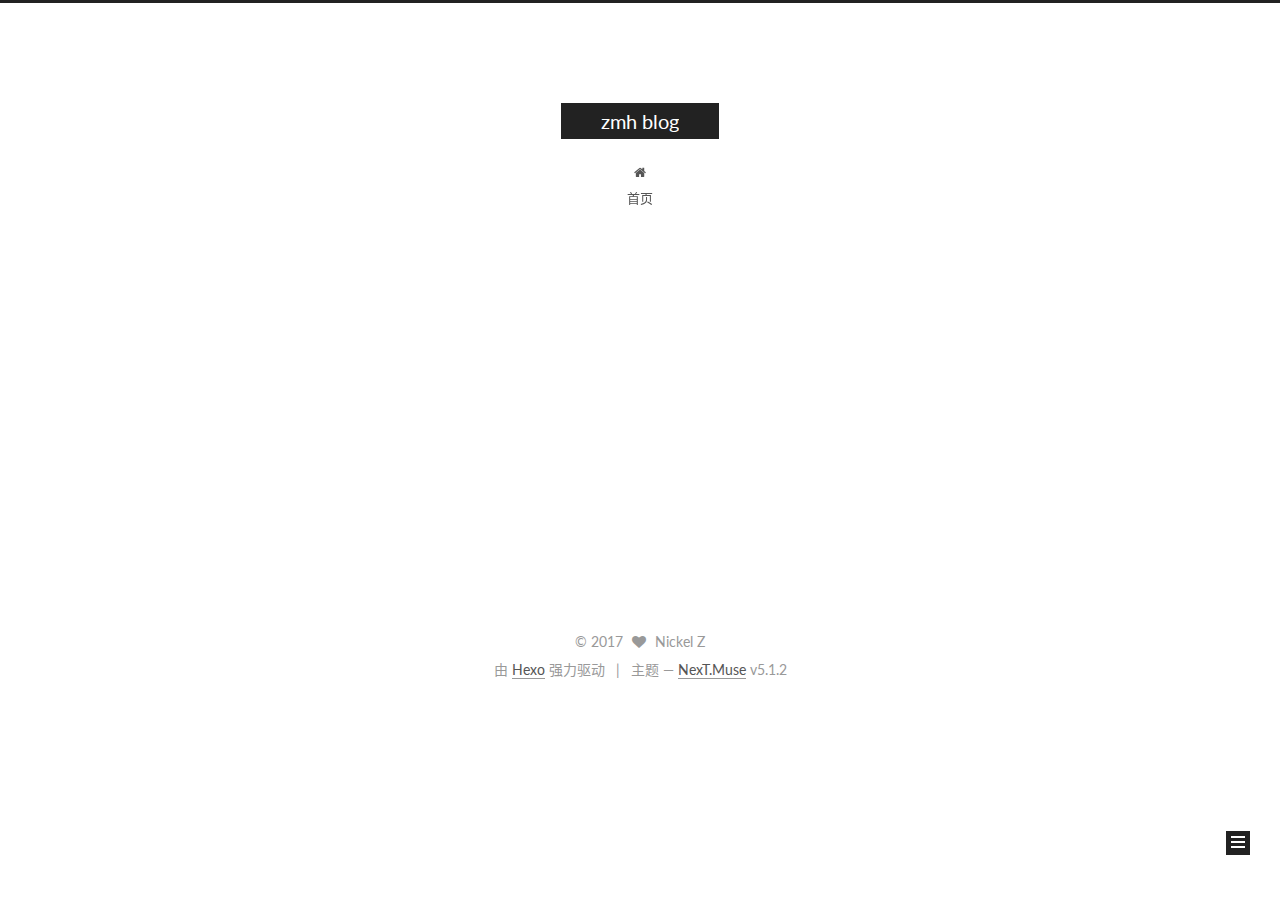
==== index.html @ 82a3fdd0 "Site updated: 2017-08-23 12:15:12" ====
<!DOCTYPE html>



  


<html class="theme-next muse use-motion" lang="zh-CN">
<head>
  <meta charset="UTF-8"/>
<meta http-equiv="X-UA-Compatible" content="IE=edge" />
<meta name="viewport" content="width=device-width, initial-scale=1, maximum-scale=1"/>
<meta name="theme-color" content="#222">









<meta http-equiv="Cache-Control" content="no-transform" />
<meta http-equiv="Cache-Control" content="no-siteapp" />















  
  
  <link href="/lib/fancybox/source/jquery.fancybox.css?v=2.1.5" rel="stylesheet" type="text/css" />




  
  
  
  

  
    
    
  

  

  

  

  

  
    
    
    <link href="//fonts.googleapis.com/css?family=Lato:300,300italic,400,400italic,700,700italic&subset=latin,latin-ext" rel="stylesheet" type="text/css">
  






<link href="/lib/font-awesome/css/font-awesome.min.css?v=4.6.2" rel="stylesheet" type="text/css" />

<link href="/css/main.css?v=5.1.2" rel="stylesheet" type="text/css" />


  <meta name="keywords" content="Hexo, NexT" />








  <link rel="shortcut icon" type="image/x-icon" href="/favicon.ico?v=5.1.2" />






<meta name="description" content="make the first step">
<meta property="og:type" content="website">
<meta property="og:title" content="zmh blog">
<meta property="og:url" content="http://yoursite.com/index.html">
<meta property="og:site_name" content="zmh blog">
<meta property="og:description" content="make the first step">
<meta property="og:locale" content="zh-CN">
<meta name="twitter:card" content="summary">
<meta name="twitter:title" content="zmh blog">
<meta name="twitter:description" content="make the first step">



<script type="text/javascript" id="hexo.configurations">
  var NexT = window.NexT || {};
  var CONFIG = {
    root: '/',
    scheme: 'Muse',
    version: '5.1.2',
    sidebar: {"position":"left","display":"post","offset":12,"offset_float":12,"b2t":false,"scrollpercent":false,"onmobile":false},
    fancybox: true,
    tabs: true,
    motion: true,
    duoshuo: {
      userId: '0',
      author: '博主'
    },
    algolia: {
      applicationID: '',
      apiKey: '',
      indexName: '',
      hits: {"per_page":10},
      labels: {"input_placeholder":"Search for Posts","hits_empty":"We didn't find any results for the search: ${query}","hits_stats":"${hits} results found in ${time} ms"}
    }
  };
</script>



  <link rel="canonical" href="http://yoursite.com/"/>





  <title>zmh blog</title>
  








</head>

<body itemscope itemtype="http://schema.org/WebPage" lang="zh-CN">

  
  
    
  

  <div class="container sidebar-position-left 
   page-home 
 ">
    <div class="headband"></div>

    <header id="header" class="header" itemscope itemtype="http://schema.org/WPHeader">
      <div class="header-inner"><div class="site-brand-wrapper">
  <div class="site-meta ">
    

    <div class="custom-logo-site-title">
      <a href="/"  class="brand" rel="start">
        <span class="logo-line-before"><i></i></span>
        <span class="site-title">zmh blog</span>
        <span class="logo-line-after"><i></i></span>
      </a>
    </div>
      
        <p class="site-subtitle"></p>
      
  </div>

  <div class="site-nav-toggle">
    <button>
      <span class="btn-bar"></span>
      <span class="btn-bar"></span>
      <span class="btn-bar"></span>
    </button>
  </div>
</div>

<nav class="site-nav">
  

  
    <ul id="menu" class="menu">
      
        
        <li class="menu-item menu-item-home">
          <a href="/" rel="section">
            
              <i class="menu-item-icon fa fa-fw fa-home"></i> <br />
            
            首页
          </a>
        </li>
      

      
    </ul>
  

  
</nav>



 </div>
    </header>

    <main id="main" class="main">
      <div class="main-inner">
        <div class="content-wrap">
          <div id="content" class="content">
            
  <section id="posts" class="posts-expand">
    
      

  

  
  
  

  <article class="post post-type-normal" itemscope itemtype="http://schema.org/Article">
  
  
  
  <div class="post-block">
    <link itemprop="mainEntityOfPage" href="http://yoursite.com/2017/08/23/hello-world/">

    <span hidden itemprop="author" itemscope itemtype="http://schema.org/Person">
      <meta itemprop="name" content="Nickel Z">
      <meta itemprop="description" content="">
      <meta itemprop="image" content="/images/avatar.gif">
    </span>

    <span hidden itemprop="publisher" itemscope itemtype="http://schema.org/Organization">
      <meta itemprop="name" content="zmh blog">
    </span>

    
      <header class="post-header">

        
        
          <h1 class="post-title" itemprop="name headline">
                
                <a class="post-title-link" href="/2017/08/23/hello-world/" itemprop="url">Hello World</a></h1>
        

        <div class="post-meta">
          <span class="post-time">
            
              <span class="post-meta-item-icon">
                <i class="fa fa-calendar-o"></i>
              </span>
              
                <span class="post-meta-item-text">发表于</span>
              
              <time title="创建于" itemprop="dateCreated datePublished" datetime="2017-08-23T09:33:06+08:00">
                2017-08-23
              </time>
            

            

            
          </span>

          

          
            
          

          
          

          

          

          

        </div>
      </header>
    

    
    
    
    <div class="post-body" itemprop="articleBody">

      
      

      
        
          
          Welcome to Hexo! This is your very first post. Check documentation for more info. If you get any problems when using Hexo, you can find the answer in 
          ...
          <!--noindex-->
          <div class="post-button text-center">
            <a class="btn" href="/2017/08/23/hello-world/#more" rel="contents">
              阅读全文 &raquo;
            </a>
          </div>
          <!--/noindex-->
        
      
    </div>
    
    
    

    

    

    

    <footer class="post-footer">
      

      

      

      
      
        <div class="post-eof"></div>
      
    </footer>
  </div>
  
  
  
  </article>


    
  </section>

  


          </div>
          


          

        </div>
        
          
  
  <div class="sidebar-toggle">
    <div class="sidebar-toggle-line-wrap">
      <span class="sidebar-toggle-line sidebar-toggle-line-first"></span>
      <span class="sidebar-toggle-line sidebar-toggle-line-middle"></span>
      <span class="sidebar-toggle-line sidebar-toggle-line-last"></span>
    </div>
  </div>

  <aside id="sidebar" class="sidebar">
    
    <div class="sidebar-inner">

      

      

      <section class="site-overview sidebar-panel sidebar-panel-active">
        <div class="site-author motion-element" itemprop="author" itemscope itemtype="http://schema.org/Person">
          <img class="site-author-image" itemprop="image"
               src="/images/avatar.gif"
               alt="Nickel Z" />
          <p class="site-author-name" itemprop="name">Nickel Z</p>
           
              <p class="site-description motion-element" itemprop="description">make the first step</p>
          
        </div>
        <nav class="site-state motion-element">

          
            <div class="site-state-item site-state-posts">
            
              <a href="/archives">
            
                <span class="site-state-item-count">1</span>
                <span class="site-state-item-name">日志</span>
              </a>
            </div>
          

          

          

        </nav>

        

        <div class="links-of-author motion-element">
          
        </div>

        
        

        
        

        


      </section>

      

      

    </div>
  </aside>


        
      </div>
    </main>

    <footer id="footer" class="footer">
      <div class="footer-inner">
        <div class="copyright" >
  
  &copy; 
  <span itemprop="copyrightYear">2017</span>
  <span class="with-love">
    <i class="fa fa-heart"></i>
  </span>
  <span class="author" itemprop="copyrightHolder">Nickel Z</span>

  
</div>


  <div class="powered-by">由 <a class="theme-link" href="https://hexo.io">Hexo</a> 强力驱动</div>

  <span class="post-meta-divider">|</span>

  <div class="theme-info">主题 &mdash; <a class="theme-link" href="https://github.com/iissnan/hexo-theme-next">NexT.Muse</a> v5.1.2</div>


        







        
      </div>
    </footer>

    
      <div class="back-to-top">
        <i class="fa fa-arrow-up"></i>
        
      </div>
    

  </div>

  

<script type="text/javascript">
  if (Object.prototype.toString.call(window.Promise) !== '[object Function]') {
    window.Promise = null;
  }
</script>









  












  
  <script type="text/javascript" src="/lib/jquery/index.js?v=2.1.3"></script>

  
  <script type="text/javascript" src="/lib/fastclick/lib/fastclick.min.js?v=1.0.6"></script>

  
  <script type="text/javascript" src="/lib/jquery_lazyload/jquery.lazyload.js?v=1.9.7"></script>

  
  <script type="text/javascript" src="/lib/velocity/velocity.min.js?v=1.2.1"></script>

  
  <script type="text/javascript" src="/lib/velocity/velocity.ui.min.js?v=1.2.1"></script>

  
  <script type="text/javascript" src="/lib/fancybox/source/jquery.fancybox.pack.js?v=2.1.5"></script>


  


  <script type="text/javascript" src="/js/src/utils.js?v=5.1.2"></script>

  <script type="text/javascript" src="/js/src/motion.js?v=5.1.2"></script>



  
  

  
    <script type="text/javascript" src="/js/src/scrollspy.js?v=5.1.2"></script>
<script type="text/javascript" src="/js/src/post-details.js?v=5.1.2"></script>

  

  


  <script type="text/javascript" src="/js/src/bootstrap.js?v=5.1.2"></script>



  


  




	





  





  








  





  

  

  

  

  

  

</body>
</html>
---- css/main.css ----
/* normalize.css v3.0.2 | MIT License | git.io/normalize */
html {
  font-family: sans-serif; /* 1 */
  -ms-text-size-adjust: 100%; /* 2 */
  -webkit-text-size-adjust: 100%; /* 2 */
}
body {
  margin: 0;
}
article,
aside,
details,
figcaption,
figure,
footer,
header,
hgroup,
main,
menu,
nav,
section,
summary {
  display: block;
}
audio,
canvas,
progress,
video {
  display: inline-block; /* 1 */
  vertical-align: baseline; /* 2 */
}
audio:not([controls]) {
  display: none;
  height: 0;
}
[hidden],
template {
  display: none;
}
a {
  background-color: transparent;
}
a:active,
a:hover {
  outline: 0;
}
abbr[title] {
  border-bottom: 1px dotted;
}
b,
strong {
  font-weight: bold;
}
dfn {
  font-style: italic;
}
h1 {
  font-size: 2em;
  margin: 0.67em 0;
}
mark {
  background: #ff0;
  color: #000;
}
small {
  font-size: 80%;
}
sub,
sup {
  font-size: 75%;
  line-height: 0;
  position: relative;
  vertical-align: baseline;
}
sup {
  top: -0.5em;
}
sub {
  bottom: -0.25em;
}
img {
  border: 0;
}
svg:not(:root) {
  overflow: hidden;
}
figure {
  margin: 1em 40px;
}
hr {
  -moz-box-sizing: content-box;
  box-sizing: content-box;
  height: 0;
}
pre {
  overflow: auto;
}
code,
kbd,
pre,
samp {
  font-family: monospace, monospace;
  font-size: 1em;
}
button,
input,
optgroup,
select,
textarea {
  color: inherit; /* 1 */
  font: inherit; /* 2 */
  margin: 0; /* 3 */
}
button {
  overflow: visible;
}
button,
select {
  text-transform: none;
}
button,
html input[type="button"],
input[type="reset"],
input[type="submit"] {
  -webkit-appearance: button; /* 2 */
  cursor: pointer; /* 3 */
}
button[disabled],
html input[disabled] {
  cursor: default;
}
button::-moz-focus-inner,
input::-moz-focus-inner {
  border: 0;
  padding: 0;
}
input {
  line-height: normal;
}
input[type="checkbox"],
input[type="radio"] {
  box-sizing: border-box; /* 1 */
  padding: 0; /* 2 */
}
input[type="number"]::-webkit-inner-spin-button,
input[type="number"]::-webkit-outer-spin-button {
  height: auto;
}
input[type="search"] {
  -webkit-appearance: textfield; /* 1 */
  -moz-box-sizing: content-box;
  -webkit-box-sizing: content-box; /* 2 */
  box-sizing: content-box;
}
input[type="search"]::-webkit-search-cancel-button,
input[type="search"]::-webkit-search-decoration {
  -webkit-appearance: none;
}
fieldset {
  border: 1px solid #c0c0c0;
  margin: 0 2px;
  padding: 0.35em 0.625em 0.75em;
}
legend {
  border: 0; /* 1 */
  padding: 0; /* 2 */
}
textarea {
  overflow: auto;
}
optgroup {
  font-weight: bold;
}
table {
  border-collapse: collapse;
  border-spacing: 0;
}
td,
th {
  padding: 0;
}
::selection {
  background: #262a30;
  color: #fff;
}
body {
  position: relative;
  font-family: 'Lato', "PingFang SC", "Microsoft YaHei", sans-serif;
  font-size: 14px;
  line-height: 2;
  color: #555;
  background: #fff;
}
@media (max-width: 767px) {
  body {
    padding-right: 0 !important;
  }
}
@media (min-width: 768px) and (max-width: 991px) {
  body {
    padding-right: 0 !important;
  }
}
@media (min-width: 1600px) {
  body {
    font-size: 16px;
  }
}
h1,
h2,
h3,
h4,
h5,
h6 {
  margin: 0;
  padding: 0;
  font-weight: bold;
  line-height: 1.5;
  font-family: 'Lato', "PingFang SC", "Microsoft YaHei", sans-serif;
}
h2,
h3,
h4,
h5,
h6 {
  margin: 20px 0 15px;
}
h1 {
  font-size: 22px;
}
@media (max-width: 767px) {
  h1 {
    font-size: 18px;
  }
}
h2 {
  font-size: 20px;
}
@media (max-width: 767px) {
  h2 {
    font-size: 16px;
  }
}
h3 {
  font-size: 18px;
}
@media (max-width: 767px) {
  h3 {
    font-size: 14px;
  }
}
h4 {
  font-size: 16px;
}
@media (max-width: 767px) {
  h4 {
    font-size: 12px;
  }
}
h5 {
  font-size: 14px;
}
@media (max-width: 767px) {
  h5 {
    font-size: 10px;
  }
}
h6 {
  font-size: 12px;
}
@media (max-width: 767px) {
  h6 {
    font-size: 8px;
  }
}
p {
  margin: 0 0 20px 0;
}
a {
  color: #555;
  text-decoration: none;
  border-bottom: 1px solid #999;
  word-wrap: break-word;
}
a:hover {
  color: #222;
  border-bottom-color: #222;
}
blockquote {
  margin: 0;
  padding: 0;
}
img {
  display: block;
  margin: auto;
  max-width: 100%;
  height: auto;
}
hr {
  margin: 40px 0;
  height: 3px;
  border: none;
  background-color: #ddd;
  background-image: repeating-linear-gradient(-45deg, #fff, #fff 4px, transparent 4px, transparent 8px);
}
blockquote {
  padding: 0 15px;
  color: #666;
  border-left: 4px solid #ddd;
}
blockquote cite::before {
  content: "-";
  padding: 0 5px;
}
dt {
  font-weight: 700;
}
dd {
  margin: 0;
  padding: 0;
}
kbd {
  border: 1px solid #ccc;
  border-radius: 0.2em;
  box-shadow: 0.1em 0.1em 0.2em rgba(0,0,0,0.1);
  background-color: #f9f9f9;
  font-family: inherit;
  background-image: -webkit-linear-gradient(top, #eee, #fff, #eee);
  padding: 0.1em 0.3em;
  white-space: nowrap;
}
.text-left {
  text-align: left;
}
.text-center {
  text-align: center;
}
.text-right {
  text-align: right;
}
.text-justify {
  text-align: justify;
}
.text-nowrap {
  white-space: nowrap;
}
.text-lowercase {
  text-transform: lowercase;
}
.text-uppercase {
  text-transform: uppercase;
}
.text-capitalize {
  text-transform: capitalize;
}
.center-block {
  display: block;
  margin-left: auto;
  margin-right: auto;
}
.clearfix:before,
.clearfix:after {
  content: " ";
  display: table;
}
.clearfix:after {
  clear: both;
}
.pullquote {
  width: 45%;
}
.pullquote.left {
  float: left;
  margin-left: 5px;
  margin-right: 10px;
}
.pullquote.right {
  float: right;
  margin-left: 10px;
  margin-right: 5px;
}
.affix.affix.affix {
  position: fixed;
}
.translation {
  margin-top: -20px;
  font-size: 14px;
  color: #999;
}
.scrollbar-measure {
  width: 100px;
  height: 100px;
  overflow: scroll;
  position: absolute;
  top: -9999px;
}
.use-motion .motion-element {
  opacity: 0;
}
table {
  margin: 20px 0;
  width: 100%;
  border-collapse: collapse;
  border-spacing: 0;
  border: 1px solid #ddd;
  font-size: 14px;
  table-layout: fixed;
  word-wrap: break-all;
}
table>tbody>tr:nth-of-type(odd) {
  background-color: #f9f9f9;
}
table>tbody>tr:hover {
  background-color: #f5f5f5;
}
caption,
th,
td {
  padding: 8px;
  text-align: left;
  vertical-align: middle;
  font-weight: normal;
}
th,
td {
  border-bottom: 3px solid #ddd;
  border-right: 1px solid #eee;
}
th {
  padding-bottom: 10px;
  font-weight: 700;
}
td {
  border-bottom-width: 1px;
}
html,
body {
  height: 100%;
}
.container {
  position: relative;
  min-height: 100%;
}
.header-inner {
  margin: 0 auto;
  padding: 100px 0 70px;
  width: 700px;
}
@media (min-width: 1600px) {
  .container .header-inner {
    width: 900px;
  }
}
.main-inner {
  margin: 0 auto;
  width: 700px;
}
@media (min-width: 1600px) {
  .container .main-inner {
    width: 900px;
  }
}
.footer {
  width: 100%;
  min-height: 50px;
}
.footer-inner {
  box-sizing: border-box;
  margin: 20px auto;
  width: 700px;
}
@media (min-width: 1600px) {
  .container .footer-inner {
    width: 900px;
  }
}
pre,
.highlight {
  overflow: auto;
  margin: 20px 0;
  padding: 0;
  font-size: 13px;
  color: #4d4d4c;
  background: #f7f7f7;
  line-height: 1.6;
}
pre,
code {
  font-family: consolas, Menlo, "PingFang SC", "Microsoft YaHei", monospace;
}
code {
  padding: 2px 4px;
  word-wrap: break-word;
  color: #555;
  background: #eee;
  border-radius: 3px;
  font-size: 13px;
}
pre code {
  padding: 0;
  color: #4d4d4c;
  background: none;
  text-shadow: none;
}
.highlight {
  border-radius: 1px;
}
.highlight pre {
  border: none;
  margin: 0;
  padding: 10px 0;
}
.highlight table {
  margin: 0;
  width: auto;
  border: none;
}
.highlight td {
  border: none;
  padding: 0;
}
.highlight figcaption {
  font-size: 1em;
  color: #4d4d4c;
  line-height: 1em;
  margin-bottom: 1em;
}
.highlight figcaption:before,
.highlight figcaption:after {
  content: " ";
  display: table;
}
.highlight figcaption:after {
  clear: both;
}
.highlight figcaption a {
  float: right;
  color: #4d4d4c;
}
.highlight figcaption a:hover {
  border-bottom-color: #4d4d4c;
}
.highlight .gutter pre {
  padding-left: 10px;
  padding-right: 10px;
  color: #869194;
  text-align: right;
  background-color: #eff2f3;
}
.highlight .code pre {
  width: 100%;
  padding-left: 10px;
  padding-right: 10px;
  background-color: #f7f7f7;
}
.highlight .line {
  height: 20px;
}
.gutter {
  -webkit-user-select: none;
  -moz-user-select: none;
  -ms-user-select: none;
  user-select: none;
}
.gist table {
  width: auto;
}
.gist table td {
  border: none;
}
pre .deletion {
  background: #fdd;
}
pre .addition {
  background: #dfd;
}
pre .meta {
  color: #8959a8;
}
pre .comment {
  color: #8e908c;
}
pre .variable,
pre .attribute,
pre .tag,
pre .regexp,
pre .ruby .constant,
pre .xml .tag .title,
pre .xml .pi,
pre .xml .doctype,
pre .html .doctype,
pre .css .id,
pre .css .class,
pre .css .pseudo {
  color: #c82829;
}
pre .number,
pre .preprocessor,
pre .built_in,
pre .literal,
pre .params,
pre .constant,
pre .command {
  color: #f5871f;
}
pre .ruby .class .title,
pre .css .rules .attribute,
pre .string,
pre .value,
pre .inheritance,
pre .header,
pre .ruby .symbol,
pre .xml .cdata,
pre .special,
pre .number,
pre .formula {
  color: #718c00;
}
pre .title,
pre .css .hexcolor {
  color: #3e999f;
}
pre .function,
pre .python .decorator,
pre .python .title,
pre .ruby .function .title,
pre .ruby .title .keyword,
pre .perl .sub,
pre .javascript .title,
pre .coffeescript .title {
  color: #4271ae;
}
pre .keyword,
pre .javascript .function {
  color: #8959a8;
}
.full-image.full-image.full-image {
  border: none;
  max-width: 100%;
  width: auto;
  margin: 20px auto;
}
@media (min-width: 992px) {
  .full-image.full-image.full-image {
    max-width: none;
    width: 110%;
    margin: 25px -5%;
  }
}
.blockquote-center,
.page-home .post-type-quote blockquote,
.page-post-detail .post-type-quote blockquote {
  position: relative;
  margin: 40px 0;
  padding: 0;
  border-left: none;
  text-align: center;
}
.blockquote-center::before,
.page-home .post-type-quote blockquote::before,
.page-post-detail .post-type-quote blockquote::before,
.blockquote-center::after,
.page-home .post-type-quote blockquote::after,
.page-post-detail .post-type-quote blockquote::after {
  position: absolute;
  content: ' ';
  display: block;
  width: 100%;
  height: 24px;
  opacity: 0.2;
  background-repeat: no-repeat;
  background-position: 0 -6px;
  background-size: 22px 22px;
}
.blockquote-center::before,
.page-home .post-type-quote blockquote::before,
.page-post-detail .post-type-quote blockquote::before {
  top: -20px;
  background-image: url("../images/quote-l.svg");
  border-top: 1px solid #ccc;
}
.blockquote-center::after,
.page-home .post-type-quote blockquote::after,
.page-post-detail .post-type-quote blockquote::after {
  bottom: -20px;
  background-image: url("../images/quote-r.svg");
  border-bottom: 1px solid #ccc;
  background-position: 100% 8px;
}
.blockquote-center p,
.page-home .post-type-quote blockquote p,
.page-post-detail .post-type-quote blockquote p,
.blockquote-center div,
.page-home .post-type-quote blockquote div,
.page-post-detail .post-type-quote blockquote div {
  text-align: center;
}
.post .post-body .group-picture img {
  box-sizing: border-box;
  padding: 0 3px;
  border: none;
}
.post .group-picture-row {
  overflow: hidden;
  margin-top: 6px;
}
.post .group-picture-row:first-child {
  margin-top: 0;
}
.post .group-picture-column {
  float: left;
}
.page-post-detail .post-body .group-picture-column {
  float: none;
  margin-top: 10px;
  width: auto !important;
}
.page-post-detail .post-body .group-picture-column img {
  margin: 0 auto;
}
.page-archive .group-picture-container {
  overflow: hidden;
}
.page-archive .group-picture-row {
  float: left;
}
.page-archive .group-picture-row:first-child {
  margin-top: 6px;
}
.page-archive .group-picture-column {
  max-width: 150px;
  max-height: 150px;
}
.post-body .note {
  position: relative;
  padding: 15px;
  margin-bottom: 20px;
  border: 1px solid #eee;
  border-left-width: 5px;
  border-radius: 3px;
}
.post-body .note h2,
.post-body .note h3,
.post-body .note h4,
.post-body .note h5,
.post-body .note h6 {
  margin-top: 0;
  margin-bottom: 0;
  border-bottom: initial;
  padding-top: 0 !important;
}
.post-body .note p:first-child,
.post-body .note ul:first-child,
.post-body .note ol:first-child,
.post-body .note table:first-child,
.post-body .note pre:first-child,
.post-body .note blockquote:first-child {
  margin-top: 0;
}
.post-body .note p:last-child,
.post-body .note ul:last-child,
.post-body .note ol:last-child,
.post-body .note table:last-child,
.post-body .note pre:last-child,
.post-body .note blockquote:last-child {
  margin-bottom: 0;
}
.post-body .note.default {
  border-left-color: #777;
}
.post-body .note.default h2,
.post-body .note.default h3,
.post-body .note.default h4,
.post-body .note.default h5,
.post-body .note.default h6 {
  color: #777;
}
.post-body .note.primary {
  border-left-color: #6f42c1;
}
.post-body .note.primary h2,
.post-body .note.primary h3,
.post-body .note.primary h4,
.post-body .note.primary h5,
.post-body .note.primary h6 {
  color: #6f42c1;
}
.post-body .note.info {
  border-left-color: #428bca;
}
.post-body .note.info h2,
.post-body .note.info h3,
.post-body .note.info h4,
.post-body .note.info h5,
.post-body .note.info h6 {
  color: #428bca;
}
.post-body .note.success {
  border-left-color: #5cb85c;
}
.post-body .note.success h2,
.post-body .note.success h3,
.post-body .note.success h4,
.post-body .note.success h5,
.post-body .note.success h6 {
  color: #5cb85c;
}
.post-body .note.warning {
  border-left-color: #f0ad4e;
}
.post-body .note.warning h2,
.post-body .note.warning h3,
.post-body .note.warning h4,
.post-body .note.warning h5,
.post-body .note.warning h6 {
  color: #f0ad4e;
}
.post-body .note.danger {
  border-left-color: #d9534f;
}
.post-body .note.danger h2,
.post-body .note.danger h3,
.post-body .note.danger h4,
.post-body .note.danger h5,
.post-body .note.danger h6 {
  color: #d9534f;
}
.post-body .label {
  display: inline;
  padding: 0 2px;
  white-space: nowrap;
}
.post-body .label.default {
  background-color: #f0f0f0;
}
.post-body .label.primary {
  background-color: #efe6f7;
}
.post-body .label.info {
  background-color: #e5f2f8;
}
.post-body .label.success {
  background-color: #e7f4e9;
}
.post-body .label.warning {
  background-color: #fcf6e1;
}
.post-body .label.danger {
  background-color: #fae8eb;
}
.post-body .tabs {
  position: relative;
  display: block;
  margin-bottom: 20px;
  padding-top: 10px;
}
.post-body .tabs ul.nav-tabs {
  margin: 0;
  padding: 0;
  display: flex;
  margin-bottom: -1px;
}
@media (max-width: 413px) {
  .post-body .tabs ul.nav-tabs {
    display: block;
    margin-bottom: 5px;
  }
}
.post-body .tabs ul.nav-tabs li.tab {
  list-style-type: none !important;
  margin: 0 0.25em 0 0;
  border-top: 3px solid transparent;
  border-left: 1px solid transparent;
  border-right: 1px solid transparent;
}
@media (max-width: 413px) {
  .post-body .tabs ul.nav-tabs li.tab {
    margin: initial;
    border-top: 1px solid transparent;
    border-left: 3px solid transparent;
    border-right: 1px solid transparent;
    border-bottom: 1px solid transparent;
  }
}
.post-body .tabs ul.nav-tabs li.tab a {
  outline: 0;
  border-bottom: initial;
  display: block;
  line-height: 1.8em;
  padding: 0.25em 0.75em;
  transition-duration: 0.2s;
  transition-timing-function: ease-out;
  transition-delay: 0s;
}
.post-body .tabs ul.nav-tabs li.tab a i {
  width: 1.285714285714286em;
}
.post-body .tabs ul.nav-tabs li.tab.active {
  border-top: 3px solid #fc6423;
  border-left: 1px solid #ddd;
  border-right: 1px solid #ddd;
  background-color: #fff;
}
@media (max-width: 413px) {
  .post-body .tabs ul.nav-tabs li.tab.active {
    border-top: 1px solid #ddd;
    border-left: 3px solid #fc6423;
    border-right: 1px solid #ddd;
    border-bottom: 1px solid #ddd;
  }
}
.post-body .tabs ul.nav-tabs li.tab.active a {
  cursor: default;
  color: #555;
}
.post-body .tabs .tab-content {
  background-color: #fff;
}
.post-body .tabs .tab-content .tab-pane {
  border: 1px solid #ddd;
  padding: 20px 20px 0 20px;
}
.post-body .tabs .tab-content .tab-pane:not(.active) {
  display: none !important;
}
.post-body .tabs .tab-content .tab-pane.active {
  display: block !important;
}
.btn {
  display: inline-block;
  padding: 0 20px;
  font-size: 14px;
  color: #fff;
  background: #222;
  border: 2px solid #222;
  text-decoration: none;
  border-radius: 0;
  transition-property: background-color;
  transition-duration: 0.2s;
  transition-timing-function: ease-in-out;
  transition-delay: 0s;
}
.btn:hover,
.post-button .btn:hover {
  border-color: #222;
  color: #222;
  background: #fff;
}
.btn-bar {
  display: block;
  width: 22px;
  height: 2px;
  background: #555;
  border-radius: 1px;
}
.btn-bar+.btn-bar {
  margin-top: 4px;
}
.pagination {
  margin: 120px 0 40px;
  text-align: center;
  border-top: 1px solid #eee;
}
.page-number-basic,
.pagination .prev,
.pagination .next,
.pagination .page-number,
.pagination .space {
  display: inline-block;
  position: relative;
  top: -1px;
  margin: 0 10px;
  padding: 0 10px;
  line-height: 30px;
}
@media (max-width: 767px) {
  .page-number-basic,
  .pagination .prev,
  .pagination .next,
  .pagination .page-number,
  .pagination .space {
    margin: 0 5px;
  }
}
.pagination .prev,
.pagination .next,
.pagination .page-number {
  border-bottom: 0;
  border-top: 1px solid #eee;
  transition-property: border-color;
  transition-duration: 0.2s;
  transition-timing-function: ease-in-out;
  transition-delay: 0s;
}
.pagination .prev:hover,
.pagination .next:hover,
.pagination .page-number:hover {
  border-top-color: #222;
}
.pagination .space {
  padding: 0;
  margin: 0;
}
.pagination .prev {
  margin-left: 0;
}
.pagination .next {
  margin-right: 0;
}
.pagination .page-number.current {
  color: #fff;
  background: #ccc;
  border-top-color: #ccc;
}
@media (max-width: 767px) {
  .pagination {
    border-top: none;
  }
  .pagination .prev,
  .pagination .next,
  .pagination .page-number {
    margin-bottom: 10px;
    border-top: 0;
    border-bottom: 1px solid #eee;
  }
  .pagination .prev:hover,
  .pagination .next:hover,
  .pagination .page-number:hover {
    border-bottom-color: #222;
  }
}
.comments {
  margin: 60px 20px 0;
}
.tag-cloud {
  text-align: center;
}
.tag-cloud a {
  display: inline-block;
  margin: 10px;
}
.back-to-top {
  box-sizing: border-box;
  position: fixed;
  bottom: -100px;
  right: 30px;
  z-index: 1050;
  padding: 0 6px;
  width: 24px;
  background: #222;
  font-size: 12px;
  opacity: 1;
  color: #fff;
  cursor: pointer;
  text-align: center;
  -webkit-transform: translateZ(0);
  transition-property: bottom;
  transition-duration: 0.2s;
  transition-timing-function: ease-in-out;
  transition-delay: 0s;
}
@media (min-width: 768px) and (max-width: 991px) {
  .back-to-top {
    display: none !important;
  }
}
@media (max-width: 767px) {
  .back-to-top {
    display: none !important;
  }
}
.back-to-top.back-to-top-on {
  bottom: 19px;
}
.header {
  background: transparent;
}
.header-inner {
  position: relative;
}
.headband {
  height: 3px;
  background: #222;
}
.site-meta {
  margin: 0;
  text-align: center;
}
@media (max-width: 767px) {
  .site-meta {
    text-align: center;
  }
}
.brand {
  position: relative;
  display: inline-block;
  padding: 0 40px;
  color: #fff;
  background: #222;
  border-bottom: none;
}
.brand:hover {
  color: #fff;
}
.logo {
  display: inline-block;
  margin-right: 5px;
  line-height: 36px;
  vertical-align: top;
}
.site-title {
  display: inline-block;
  vertical-align: top;
  line-height: 36px;
  font-size: 20px;
  font-weight: normal;
  font-family: 'Lato', "PingFang SC", "Microsoft YaHei", sans-serif;
}
.site-subtitle {
  margin-top: 10px;
  font-size: 13px;
  color: #999;
}
.use-motion .brand {
  opacity: 0;
}
.use-motion .logo,
.use-motion .site-title,
.use-motion .site-subtitle {
  opacity: 0;
  position: relative;
  top: -10px;
}
.site-nav-toggle {
  display: none;
  position: absolute;
  top: 10px;
  left: 10px;
}
@media (max-width: 767px) {
  .site-nav-toggle {
    display: block;
  }
}
.site-nav-toggle button {
  margin-top: 2px;
  padding: 9px 10px;
  background: transparent;
  border: none;
}
@media (max-width: 767px) {
  .site-nav {
    display: none;
    margin: 0 -10px;
    padding: 0 10px;
    clear: both;
    border-top: 1px solid #ddd;
  }
}
@media (min-width: 768px) and (max-width: 991px) {
  .site-nav {
    display: block !important;
  }
}
@media (min-width: 992px) {
  .site-nav {
    display: block !important;
  }
}
.menu {
  margin-top: 20px;
  padding-left: 0;
  text-align: center;
}
.menu .menu-item {
  display: inline-block;
  margin: 0 10px;
  list-style: none;
}
@media screen and (max-width: 767px) {
  .menu .menu-item {
    margin-top: 10px;
  }
}
.menu .menu-item a {
  display: block;
  font-size: 13px;
  line-height: inherit;
  border-bottom: 1px solid transparent;
  transition-property: border-color;
  transition-duration: 0.2s;
  transition-timing-function: ease-in-out;
  transition-delay: 0s;
}
.menu .menu-item a:hover {
  border-bottom-color: #222;
}
.menu .menu-item .fa {
  margin-right: 5px;
}
.use-motion .menu-item {
  opacity: 0;
}
.post-body {
  font-family: 'Lato', "PingFang SC", "Microsoft YaHei", sans-serif;
}
@media (max-width: 767px) {
  .post-body {
    word-break: break-word;
  }
}
.post-body .fancybox img {
  display: block !important;
  margin: 0 auto;
  cursor: pointer;
  cursor: zoom-in;
  cursor: -webkit-zoom-in;
}
.post-body .image-caption,
.post-body .figure .caption {
  margin: 10px auto 15px;
  text-align: center;
  font-size: 14px;
  color: #999;
  font-weight: bold;
  line-height: 1;
}
.post-sticky-flag {
  display: inline-block;
  font-size: 16px;
  -ms-transform: rotate(30deg);
  -webkit-transform: rotate(30deg);
  -moz-transform: rotate(30deg);
  -ms-transform: rotate(30deg);
  -o-transform: rotate(30deg);
  transform: rotate(30deg);
}
.posts-expand {
  padding-top: 40px;
}
@media (max-width: 767px) {
  .posts-expand {
    margin: 0 20px;
  }
  .post-body pre {
    padding: 10px;
  }
  .post-body pre .gutter pre {
    padding-right: 10px;
  }
  .post-body .highlight {
    margin-left: 0px;
    margin-right: 0px;
    padding: 0;
  }
  .post-body .highlight .gutter pre {
    padding-right: 10px;
  }
}
@media (min-width: 992px) {
  .posts-expand .post-body {
    text-align: justify;
  }
}
.posts-expand .post-body h2,
.posts-expand .post-body h3,
.posts-expand .post-body h4,
.posts-expand .post-body h5,
.posts-expand .post-body h6 {
  padding-top: 10px;
}
.posts-expand .post-body h2 .header-anchor,
.posts-expand .post-body h3 .header-anchor,
.posts-expand .post-body h4 .header-anchor,
.posts-expand .post-body h5 .header-anchor,
.posts-expand .post-body h6 .header-anchor {
  float: right;
  margin-left: 10px;
  color: #ccc;
  border-bottom-style: none;
  visibility: hidden;
}
.posts-expand .post-body h2 .header-anchor:hover,
.posts-expand .post-body h3 .header-anchor:hover,
.posts-expand .post-body h4 .header-anchor:hover,
.posts-expand .post-body h5 .header-anchor:hover,
.posts-expand .post-body h6 .header-anchor:hover {
  color: inherit;
}
.posts-expand .post-body h2:hover .header-anchor,
.posts-expand .post-body h3:hover .header-anchor,
.posts-expand .post-body h4:hover .header-anchor,
.posts-expand .post-body h5:hover .header-anchor,
.posts-expand .post-body h6:hover .header-anchor {
  visibility: visible;
}
.posts-expand .post-body ul li {
  list-style: circle;
}
.posts-expand .post-body img {
  box-sizing: border-box;
  margin: auto;
  padding: 3px;
  border: 1px solid #ddd;
}
.posts-expand .fancybox img {
  margin: 0 auto;
}
@media (max-width: 767px) {
  .posts-collapse {
    margin: 0 20px;
  }
  .posts-collapse .post-title,
  .posts-collapse .post-meta {
    display: block;
    width: auto;
    text-align: left;
  }
}
.posts-collapse {
  position: relative;
  z-index: 1010;
  margin-left: 55px;
}
.posts-collapse::after {
  content: " ";
  position: absolute;
  top: 20px;
  left: 0;
  margin-left: -2px;
  width: 4px;
  height: 100%;
  background: #f5f5f5;
  z-index: -1;
}
@media (max-width: 767px) {
  .posts-collapse {
    margin: 0 20px;
  }
}
.posts-collapse .collection-title {
  position: relative;
  margin: 60px 0;
}
.posts-collapse .collection-title h1,
.posts-collapse .collection-title h2 {
  margin-left: 20px;
}
.posts-collapse .collection-title small {
  color: #bbb;
  margin-left: 5px;
}
.posts-collapse .collection-title::before {
  content: " ";
  position: absolute;
  left: 0;
  top: 50%;
  margin-left: -4px;
  margin-top: -4px;
  width: 8px;
  height: 8px;
  background: #bbb;
  border-radius: 50%;
}
.posts-collapse .post {
  margin: 30px 0;
}
.posts-collapse .post-header {
  position: relative;
  transition-duration: 0.2s;
  transition-timing-function: ease-in-out;
  transition-delay: 0s;
  transition-property: border;
  border-bottom: 1px dashed #ccc;
}
.posts-collapse .post-header::before {
  content: " ";
  position: absolute;
  left: 0;
  top: 12px;
  width: 6px;
  height: 6px;
  margin-left: -4px;
  background: #bbb;
  border-radius: 50%;
  border: 1px solid #fff;
  transition-duration: 0.2s;
  transition-timing-function: ease-in-out;
  transition-delay: 0s;
  transition-property: background;
}
.posts-collapse .post-header:hover {
  border-bottom-color: #666;
}
.posts-collapse .post-header:hover::before {
  background: #222;
}
.posts-collapse .post-meta {
  position: absolute;
  font-size: 12px;
  left: 20px;
  top: 5px;
}
.posts-collapse .post-comments-count {
  display: none;
}
.posts-collapse .post-title {
  margin-left: 60px;
  font-size: 16px;
  font-weight: normal;
  line-height: inherit;
}
.posts-collapse .post-title::after {
  margin-left: 3px;
  opacity: 0.6;
}
.posts-collapse .post-title a {
  color: #666;
  border-bottom: none;
}
.page-home .post-type-quote .post-header,
.page-post-detail .post-type-quote .post-header,
.page-home .post-type-quote .post-tags,
.page-post-detail .post-type-quote .post-tags {
  display: none;
}
.posts-expand .post-title {
  font-size: 26px;
  text-align: center;
  word-break: break-word;
  font-weight: 400;
}
@media (max-width: 767px) {
  .posts-expand .post-title {
    font-size: 22px;
  }
}
.posts-expand .post-title-link {
  display: inline-block;
  position: relative;
  color: #555;
  border-bottom: none;
  line-height: 1.2;
  vertical-align: top;
}
.posts-expand .post-title-link::before {
  content: "";
  position: absolute;
  width: 100%;
  height: 2px;
  bottom: 0;
  left: 0;
  background-color: #000;
  visibility: hidden;
  -webkit-transform: scaleX(0);
  -moz-transform: scaleX(0);
  -ms-transform: scaleX(0);
  -o-transform: scaleX(0);
  transform: scaleX(0);
  transition-duration: 0.2s;
  transition-timing-function: ease-in-out;
  transition-delay: 0s;
}
.posts-expand .post-title-link:hover::before {
  visibility: visible;
  -webkit-transform: scaleX(1);
  -moz-transform: scaleX(1);
  -ms-transform: scaleX(1);
  -o-transform: scaleX(1);
  transform: scaleX(1);
}
.posts-expand .post-title-link .fa {
  font-size: 16px;
}
.posts-expand .post-meta {
  margin: 3px 0 60px 0;
  color: #999;
  font-family: 'Lato', "PingFang SC", "Microsoft YaHei", sans-serif;
  font-size: 12px;
  text-align: center;
}
.posts-expand .post-meta .post-category-list {
  display: inline-block;
  margin: 0;
  padding: 3px;
}
.posts-expand .post-meta .post-category-list-link {
  color: #999;
}
.posts-expand .post-meta .post-description {
  font-size: 14px;
  margin-top: 2px;
}
.post-meta-divider {
  margin: 0 0.5em;
}
.post-meta-item-icon {
  margin-right: 3px;
}
@media (min-width: 768px) and (max-width: 991px) {
  .post-meta-item-icon {
    display: inline-block;
  }
}
@media (max-width: 767px) {
  .post-meta-item-icon {
    display: inline-block;
  }
}
@media (min-width: 768px) and (max-width: 991px) {
  .post-meta-item-text {
    display: none;
  }
}
@media (max-width: 767px) {
  .post-meta-item-text {
    display: none;
  }
}
@media (max-width: 767px) {
  .posts-expand .post-comments-count {
    display: none;
  }
}
.post-button {
  margin-top: 50px;
}
.post-button .btn {
  color: #fff;
  font-size: 14px;
  background: #222;
  border-radius: 0;
  line-height: 2;
  margin: 0 4px 8px 4px;
}
.post-button .fa-fw {
  width: 1.285714285714286em;
  text-align: left;
}
.posts-expand .post-tags {
  margin-top: 40px;
  text-align: center;
}
.posts-expand .post-tags a {
  display: inline-block;
  margin-right: 10px;
  font-size: 13px;
}
.post-nav {
  display: table;
  margin-top: 15px;
  width: 100%;
  border-top: 1px solid #eee;
}
.post-nav-divider {
  display: table-cell;
  width: 10%;
}
.post-nav-item {
  display: table-cell;
  padding: 10px 0 0 0;
  width: 45%;
  vertical-align: top;
}
.post-nav-item a {
  position: relative;
  display: block;
  line-height: 25px;
  font-size: 14px;
  color: #555;
  border-bottom: none;
}
.post-nav-item a:hover {
  color: #222;
  border-bottom: none;
}
.post-nav-item a:active {
  top: 2px;
}
.post-nav-item .fa {
  position: absolute;
  top: 8px;
  left: 0;
  font-size: 12px;
}
.post-nav-next a {
  padding-left: 15px;
}
.post-nav-prev {
  text-align: right;
}
.post-nav-prev a {
  padding-right: 15px;
}
.post-nav-prev .fa {
  right: 0;
  left: auto;
}
.posts-expand .post-eof {
  display: block;
  margin: 80px auto 60px;
  width: 8%;
  height: 1px;
  background: #ccc;
  text-align: center;
}
.post:last-child .post-eof.post-eof.post-eof {
  display: none;
}
.post-gallery {
  display: table;
  table-layout: fixed;
  width: 100%;
  border-collapse: separate;
}
.post-gallery-row {
  display: table-row;
}
.post-gallery .post-gallery-img {
  display: table-cell;
  text-align: center;
  vertical-align: middle;
  border: none;
}
.post-gallery .post-gallery-img img {
  max-width: 100%;
  max-height: 100%;
  border: none;
}
.fancybox-close,
.fancybox-close:hover {
  border: none;
}
.rtl.post-body p,
.rtl.post-body a,
.rtl.post-body h1,
.rtl.post-body h2,
.rtl.post-body h3,
.rtl.post-body h4,
.rtl.post-body h5,
.rtl.post-body h6,
.rtl.post-body li,
.rtl.post-body ul,
.rtl.post-body ol {
  direction: rtl;
  font-family: UKIJ Ekran;
}
.rtl.post-title {
  font-family: UKIJ Ekran;
}
.sidebar {
  position: fixed;
  right: 0;
  top: 0;
  bottom: 0;
  width: 0;
  z-index: 1040;
  box-shadow: inset 0 2px 6px #000;
  background: #222;
  -webkit-transform: translateZ(0);
}
.sidebar a {
  color: #999;
  border-bottom-color: #555;
}
.sidebar a:hover {
  color: #eee;
}
@media (min-width: 768px) and (max-width: 991px) {
  .sidebar {
    display: none !important;
  }
}
@media (max-width: 767px) {
  .sidebar {
    display: none !important;
  }
}
.sidebar-inner {
  position: relative;
  padding: 20px 10px;
  color: #999;
  text-align: center;
}
.sidebar-toggle {
  position: fixed;
  right: 30px;
  bottom: 45px;
  width: 14px;
  height: 14px;
  padding: 5px;
  background: #222;
  line-height: 0;
  z-index: 1050;
  cursor: pointer;
  -webkit-transform: translateZ(0);
}
@media (min-width: 768px) and (max-width: 991px) {
  .sidebar-toggle {
    display: none !important;
  }
}
@media (max-width: 767px) {
  .sidebar-toggle {
    display: none !important;
  }
}
.sidebar-toggle-line {
  position: relative;
  display: inline-block;
  vertical-align: top;
  height: 2px;
  width: 100%;
  background: #fff;
  margin-top: 3px;
}
.sidebar-toggle-line:first-child {
  margin-top: 0;
}
.site-author-image {
  display: block;
  margin: 0 auto;
  padding: 2px;
  max-width: 96px;
  height: auto;
  border: 2px solid #333;
}
.site-author-name {
  margin: 5px 0 0;
  text-align: center;
  color: #f5f5f5;
  font-weight: normal;
}
.site-description {
  margin-top: 5px;
  text-align: center;
  font-size: 14px;
  color: #999;
}
.site-state {
  overflow: hidden;
  line-height: 1.4;
  white-space: nowrap;
  text-align: center;
}
.site-state-item {
  display: inline-block;
  padding: 0 15px;
  border-left: 1px solid #333;
}
.site-state-item:first-child {
  border-left: none;
}
.site-state-item a {
  border-bottom: none;
}
.site-state-item-count {
  display: block;
  text-align: center;
  color: inherit;
  font-weight: 600;
  font-size: 18px;
}
.site-state-item-name {
  font-size: 13px;
  color: inherit;
}
.feed-link {
  margin-top: 20px;
}
.feed-link a {
  display: inline-block;
  padding: 0 15px;
  color: #fc6423;
  border: 1px solid #fc6423;
  border-radius: 4px;
}
.feed-link a i {
  color: #fc6423;
  font-size: 14px;
}
.feed-link a:hover {
  color: #fff;
  background: #fc6423;
}
.feed-link a:hover i {
  color: #fff;
}
.links-of-author {
  margin-top: 20px;
  display: flex;
  flex-wrap: wrap;
  justify-content: center;
}
.links-of-author a {
  display: inline-block;
  vertical-align: middle;
  margin-right: 10px;
  margin-bottom: 10px;
  border-bottom-color: #555;
  font-size: 13px;
}
.links-of-author a:before {
  display: inline-block;
  vertical-align: middle;
  margin-right: 3px;
  content: " ";
  width: 4px;
  height: 4px;
  border-radius: 50%;
  background: #ffffbf;
}
.links-of-blogroll {
  font-size: 13px;
}
.links-of-blogroll-title {
  margin-top: 20px;
  font-size: 14px;
  font-weight: 600;
}
.links-of-blogroll-list {
  margin: 0;
  padding: 0;
  list-style: none;
}
.links-of-blogroll-item {
  padding: 2px 10px;
}
.links-of-blogroll-item a {
  max-width: 280px;
  box-sizing: border-box;
  display: inline-block;
  overflow: hidden;
  white-space: nowrap;
  text-overflow: ellipsis;
}
.sidebar-nav {
  margin: 0 0 20px;
  padding-left: 0;
}
.sidebar-nav li {
  display: inline-block;
  cursor: pointer;
  border-bottom: 1px solid transparent;
  font-size: 14px;
  color: #555;
}
.sidebar-nav li:hover {
  color: #f5f5f5;
}
.page-post-detail .sidebar-nav-toc {
  padding: 0 5px;
}
.page-post-detail .sidebar-nav-overview {
  margin-left: 10px;
}
.sidebar-nav .sidebar-nav-active {
  color: #87daff;
  border-bottom-color: #87daff;
}
.sidebar-nav .sidebar-nav-active:hover {
  color: #87daff;
}
.sidebar-panel {
  display: none;
}
.sidebar-panel-active {
  display: block;
}
.post-toc-empty {
  font-size: 14px;
  color: #666;
}
.post-toc-wrap {
  overflow: hidden;
}
.post-toc {
  overflow: auto;
}
.post-toc ol {
  margin: 0;
  padding: 0 2px 5px 10px;
  text-align: left;
  list-style: none;
  font-size: 14px;
}
.post-toc ol > ol {
  padding-left: 0;
}
.post-toc ol a {
  transition-duration: 0.2s;
  transition-timing-function: ease-in-out;
  transition-delay: 0s;
  transition-property: all;
  color: #999;
  border-bottom-color: #555;
}
.post-toc ol a:hover {
  color: #ccc;
  border-bottom-color: #ccc;
}
.post-toc .nav-item {
  overflow: hidden;
  text-overflow: ellipsis;
  white-space: nowrap;
  line-height: 1.8;
}
.post-toc .nav .nav-child {
  display: none;
}
.post-toc .nav .active > .nav-child {
  display: block;
}
.post-toc .nav .active-current > .nav-child {
  display: block;
}
.post-toc .nav .active-current > .nav-child > .nav-item {
  display: block;
}
.post-toc .nav .active > a {
  color: #87daff;
  border-bottom-color: #87daff;
}
.post-toc .nav .active-current > a {
  color: #87daff;
}
.post-toc .nav .active-current > a:hover {
  color: #87daff;
}
.footer {
  font-size: 14px;
  color: #999;
}
.footer img {
  border: none;
}
.footer-inner {
  text-align: center;
}
.with-love {
  display: inline-block;
  margin: 0 5px;
}
.powered-by,
.theme-info {
  display: inline-block;
}
.cc-license {
  margin-top: 10px;
  text-align: center;
}
.cc-license .cc-opacity {
  opacity: 0.7;
  border-bottom: none;
}
.cc-license .cc-opacity:hover {
  opacity: 0.9;
}
.cc-license img {
  display: inline-block;
}
.theme-next #ds-thread #ds-reset {
  color: #555;
}
.theme-next #ds-thread #ds-reset .ds-replybox {
  margin-bottom: 30px;
}
.theme-next #ds-thread #ds-reset .ds-replybox .ds-avatar,
.theme-next #ds-reset .ds-avatar img {
  box-shadow: none;
}
.theme-next #ds-thread #ds-reset .ds-textarea-wrapper {
  border-color: #c7d4e1;
  background: none;
  border-top-right-radius: 3px;
  border-top-left-radius: 3px;
}
.theme-next #ds-thread #ds-reset .ds-textarea-wrapper textarea {
  height: 60px;
}
.theme-next #ds-reset .ds-rounded-top {
  border-radius: 0;
}
.theme-next #ds-thread #ds-reset .ds-post-toolbar {
  box-sizing: border-box;
  border: 1px solid #c7d4e1;
  background: #f6f8fa;
}
.theme-next #ds-thread #ds-reset .ds-post-options {
  height: 40px;
  border: none;
  background: none;
}
.theme-next #ds-thread #ds-reset .ds-toolbar-buttons {
  top: 11px;
}
.theme-next #ds-thread #ds-reset .ds-sync {
  top: 5px;
}
.theme-next #ds-thread #ds-reset .ds-post-button {
  top: 4px;
  right: 5px;
  width: 90px;
  height: 30px;
  border: 1px solid #c5ced7;
  border-radius: 3px;
  background-image: linear-gradient(#fbfbfc, #f5f7f9);
  color: #60676d;
}
.theme-next #ds-thread #ds-reset .ds-post-button:hover {
  background-position: 0 -30px;
  color: #60676d;
}
.theme-next #ds-thread #ds-reset .ds-comments-info {
  padding: 10px 0;
}
.theme-next #ds-thread #ds-reset .ds-sort {
  display: none;
}
.theme-next #ds-thread #ds-reset li.ds-tab a.ds-current {
  border: none;
  background: #f6f8fa;
  color: #60676d;
}
.theme-next #ds-thread #ds-reset li.ds-tab a.ds-current:hover {
  background-color: #e9f0f7;
  color: #60676d;
}
.theme-next #ds-thread #ds-reset li.ds-tab a {
  border-radius: 2px;
  padding: 5px;
}
.theme-next #ds-thread #ds-reset .ds-login-buttons p {
  color: #999;
  line-height: 36px;
}
.theme-next #ds-thread #ds-reset .ds-login-buttons .ds-service-list li {
  height: 28px;
}
.theme-next #ds-thread #ds-reset .ds-service-list a {
  background: none;
  padding: 5px;
  border: 1px solid;
  border-radius: 3px;
  text-align: center;
}
.theme-next #ds-thread #ds-reset .ds-service-list a:hover {
  color: #fff;
  background: #666;
}
.theme-next #ds-thread #ds-reset .ds-service-list .ds-weibo {
  color: #fc9b00;
  border-color: #fc9b00;
}
.theme-next #ds-thread #ds-reset .ds-service-list .ds-weibo:hover {
  background: #fc9b00;
}
.theme-next #ds-thread #ds-reset .ds-service-list .ds-qq {
  color: #60a3ec;
  border-color: #60a3ec;
}
.theme-next #ds-thread #ds-reset .ds-service-list .ds-qq:hover {
  background: #60a3ec;
}
.theme-next #ds-thread #ds-reset .ds-service-list .ds-renren {
  color: #2e7ac4;
  border-color: #2e7ac4;
}
.theme-next #ds-thread #ds-reset .ds-service-list .ds-renren:hover {
  background: #2e7ac4;
}
.theme-next #ds-thread #ds-reset .ds-service-list .ds-douban {
  color: #37994c;
  border-color: #37994c;
}
.theme-next #ds-thread #ds-reset .ds-service-list .ds-douban:hover {
  background: #37994c;
}
.theme-next #ds-thread #ds-reset .ds-service-list .ds-kaixin {
  color: #fef20d;
  border-color: #fef20d;
}
.theme-next #ds-thread #ds-reset .ds-service-list .ds-kaixin:hover {
  background: #fef20d;
}
.theme-next #ds-thread #ds-reset .ds-service-list .ds-netease {
  color: #f00;
  border-color: #f00;
}
.theme-next #ds-thread #ds-reset .ds-service-list .ds-netease:hover {
  background: #f00;
}
.theme-next #ds-thread #ds-reset .ds-service-list .ds-sohu {
  color: #ffcb05;
  border-color: #ffcb05;
}
.theme-next #ds-thread #ds-reset .ds-service-list .ds-sohu:hover {
  background: #ffcb05;
}
.theme-next #ds-thread #ds-reset .ds-service-list .ds-baidu {
  color: #2831e0;
  border-color: #2831e0;
}
.theme-next #ds-thread #ds-reset .ds-service-list .ds-baidu:hover {
  background: #2831e0;
}
.theme-next #ds-thread #ds-reset .ds-service-list .ds-google {
  color: #166bec;
  border-color: #166bec;
}
.theme-next #ds-thread #ds-reset .ds-service-list .ds-google:hover {
  background: #166bec;
}
.theme-next #ds-thread #ds-reset .ds-service-list .ds-weixin {
  color: #00ce0d;
  border-color: #00ce0d;
}
.theme-next #ds-thread #ds-reset .ds-service-list .ds-weixin:hover {
  background: #00ce0d;
}
.theme-next #ds-thread #ds-reset .ds-service-list .ds-more-services {
  border: none;
}
.theme-next #ds-thread #ds-reset .ds-service-list .ds-more-services:hover {
  background: none;
}
.theme-next #ds-reset .duoshuo-ua-admin {
  display: inline-block;
  color: #f00;
}
.theme-next #ds-reset .duoshuo-ua-platform,
.theme-next #ds-reset .duoshuo-ua-browser {
  color: #ccc;
}
.theme-next #ds-reset .duoshuo-ua-platform .fa,
.theme-next #ds-reset .duoshuo-ua-browser .fa {
  display: inline-block;
  margin-right: 3px;
}
.theme-next #ds-reset .duoshuo-ua-separator {
  display: inline-block;
  margin-left: 5px;
}
.theme-next .this_ua {
  background-color: #ccc !important;
  border-radius: 4px;
  padding: 0 5px !important;
  margin: 1px 1px !important;
  border: 1px solid #bbb !important;
  color: #fff;
  display: inline-block !important;
}
.theme-next .this_ua.admin {
  background-color: #d9534f !important;
  border-color: #d9534f !important;
}
.theme-next .this_ua.platform.iOS,
.theme-next .this_ua.platform.Mac,
.theme-next .this_ua.platform.Windows {
  background-color: #39b3d7 !important;
  border-color: #46b8da !important;
}
.theme-next .this_ua.platform.Linux {
  background-color: #3a3a3a !important;
  border-color: #1f1f1f !important;
}
.theme-next .this_ua.platform.Android {
  background-color: #00c47d !important;
  border-color: #01b171 !important;
}
.theme-next .this_ua.browser.Mobile,
.theme-next .this_ua.browser.Chrome {
  background-color: #5cb85c !important;
  border-color: #4cae4c !important;
}
.theme-next .this_ua.browser.Firefox {
  background-color: #f0ad4e !important;
  border-color: #eea236 !important;
}
.theme-next .this_ua.browser.Maxthon,
.theme-next .this_ua.browser.IE {
  background-color: #428bca !important;
  border-color: #357ebd !important;
}
.theme-next .this_ua.browser.baidu,
.theme-next .this_ua.browser.UCBrowser,
.theme-next .this_ua.browser.Opera {
  background-color: #d9534f !important;
  border-color: #d43f3a !important;
}
.theme-next .this_ua.browser.Android,
.theme-next .this_ua.browser.QQBrowser {
  background-color: #78ace9 !important;
  border-color: #4cae4c !important;
}
.post-spread {
  margin-top: 20px;
  text-align: center;
}
.jiathis_style {
  display: inline-block;
}
.jiathis_style a {
  border: none;
}
.fa {
  font-family: FontAwesome !important;
}
.post-spread {
  margin-top: 20px;
  text-align: center;
}
.bdshare-slide-button-box a {
  border: none;
}
.bdsharebuttonbox {
  display: inline-block;
}
.bdsharebuttonbox a {
  border: none;
}
.local-search-pop-overlay {
  position: fixed;
  width: 100%;
  height: 100%;
  top: 0;
  left: 0;
  z-index: 2080;
  background-color: rgba(0,0,0,0.3);
}
.local-search-popup {
  display: none;
  position: fixed;
  top: 10%;
  left: 50%;
  margin-left: -350px;
  width: 700px;
  height: 80%;
  padding: 0;
  background: #fff;
  color: #333;
  z-index: 9999;
  border-radius: 5px;
}
@media (max-width: 767px) {
  .local-search-popup {
    padding: 0;
    top: 0;
    left: 0;
    margin: 0;
    width: 100%;
    height: 100%;
    border-radius: 0;
  }
}
.local-search-popup ul.search-result-list {
  padding: 0;
  margin: 0 5px;
}
.local-search-popup p.search-result {
  border-bottom: 1px dashed #ccc;
  padding: 5px 0;
}
.local-search-popup a.search-result-title {
  font-weight: bold;
  font-size: 16px;
}
.local-search-popup .search-keyword {
  border-bottom: 1px dashed #f00;
  font-weight: bold;
  color: #f00;
}
.local-search-popup .local-search-header {
  padding: 5px;
  height: 36px;
  background: #f5f5f5;
  border-top-left-radius: 5px;
  border-top-right-radius: 5px;
}
.local-search-popup #local-search-result {
  overflow: auto;
  position: relative;
  padding: 5px 25px;
  height: calc(100% - 55px);
}
.local-search-popup .local-search-input-wrapper {
  display: inline-block;
  width: calc(100% - 90px);
  height: 36px;
  line-height: 36px;
  padding: 0 5px;
}
.local-search-popup .local-search-input-wrapper input {
  padding: 8px 0;
  height: 20px;
  display: block;
  width: 100%;
  outline: none;
  border: none;
  background: transparent;
  vertical-align: middle;
}
.local-search-popup .search-icon,
.local-search-popup .popup-btn-close {
  display: inline-block;
  font-size: 18px;
  color: #999;
  height: 36px;
  width: 18px;
  padding-left: 10px;
  padding-right: 10px;
}
.local-search-popup .search-icon {
  float: left;
}
.local-search-popup .popup-btn-close {
  border-left: 1px solid #eee;
  float: right;
  cursor: pointer;
}
.local-search-popup #no-result {
  position: absolute;
  left: 50%;
  top: 50%;
  -webkit-transform: translate(-50%, -50%);
  -webkit-transform: translate(-50%, -50%);
  -moz-transform: translate(-50%, -50%);
  -ms-transform: translate(-50%, -50%);
  -o-transform: translate(-50%, -50%);
  transform: translate(-50%, -50%);
  color: #ccc;
}
.site-uv,
.site-pv,
.page-pv {
  display: inline-block;
}
.site-uv .busuanzi-value,
.site-pv .busuanzi-value,
.page-pv .busuanzi-value {
  margin: 0 5px;
}
.site-uv {
  margin-right: 10px;
}
.site-uv::after {
  content: "|";
  padding-left: 10px;
}
.use-motion .post {
  opacity: 0;
}
.page-archive .archive-page-counter {
  position: relative;
  top: 3px;
  left: 20px;
}
@media (max-width: 767px) {
  .page-archive .archive-page-counter {
    top: 5px;
  }
}
.page-archive .posts-collapse .archive-move-on {
  position: absolute;
  top: 11px;
  left: 0;
  margin-left: -6px;
  width: 10px;
  height: 10px;
  opacity: 0.5;
  background: #555;
  border: 1px solid #fff;
  border-radius: 50%;
}
.category-all-page .category-all-title {
  text-align: center;
}
.category-all-page .category-all {
  margin-top: 20px;
}
.category-all-page .category-list {
  margin: 0;
  padding: 0;
  list-style: none;
}
.category-all-page .category-list-item {
  margin: 5px 10px;
}
.category-all-page .category-list-count {
  color: #bbb;
}
.category-all-page .category-list-count:before {
  display: inline;
  content: " (";
}
.category-all-page .category-list-count:after {
  display: inline;
  content: ") ";
}
.category-all-page .category-list-child {
  padding-left: 10px;
}
#schedule ul#event-list {
  padding-left: 30px;
}
#schedule ul#event-list hr {
  margin: 20px 0 45px 0 !important;
  background: #222;
}
#schedule ul#event-list hr:after {
  display: inline-block;
  content: 'NOW';
  background: #222;
  color: #fff;
  font-weight: bold;
  text-align: right;
  padding: 0 5px;
}
#schedule ul#event-list li.event {
  margin: 20px 0px;
  background: #f9f9f9;
  padding-left: 10px;
  min-height: 40px;
}
#schedule ul#event-list li.event h2.event-summary {
  margin: 0;
  padding-bottom: 3px;
}
#schedule ul#event-list li.event h2.event-summary:before {
  display: inline-block;
  font-family: FontAwesome;
  font-size: 8px;
  content: '\f111';
  vertical-align: middle;
  margin-right: 25px;
  color: #bbb;
}
#schedule ul#event-list li.event span.event-relative-time {
  display: inline-block;
  font-size: 12px;
  font-weight: 400;
  padding-left: 12px;
  color: #bbb;
}
#schedule ul#event-list li.event span.event-details {
  display: block;
  color: #bbb;
  margin-left: 56px;
  padding-top: 3px;
  padding-bottom: 6px;
  text-indent: -24px;
  line-height: 18px;
}
#schedule ul#event-list li.event span.event-details:before {
  text-indent: 0;
  display: inline-block;
  width: 14px;
  font-family: FontAwesome;
  text-align: center;
  margin-right: 9px;
  color: #bbb;
}
#schedule ul#event-list li.event span.event-details.event-location:before {
  content: '\f041';
}
#schedule ul#event-list li.event span.event-details.event-duration:before {
  content: '\f017';
}
#schedule ul#event-list li.event-past {
  background: #fcfcfc;
}
#schedule ul#event-list li.event-past > * {
  opacity: 0.6;
}
#schedule ul#event-list li.event-past h2.event-summary {
  color: #bbb;
}
#schedule ul#event-list li.event-past h2.event-summary:before {
  color: #dfdfdf;
}
#schedule ul#event-list li.event-now {
  background: #222;
  color: #fff;
  padding: 15px 0 15px 10px;
}
#schedule ul#event-list li.event-now h2.event-summary:before {
  -webkit-transform: scale(1.2);
  -moz-transform: scale(1.2);
  -ms-transform: scale(1.2);
  -o-transform: scale(1.2);
  transform: scale(1.2);
  color: #fff;
  animation: dot-flash 1s alternate infinite ease-in-out;
}
#schedule ul#event-list li.event-now * {
  color: #fff !important;
}
@-moz-keyframes dot-flash {
  from {
    opacity: 1;
    -webkit-transform: scale(1.1);
    -moz-transform: scale(1.1);
    -ms-transform: scale(1.1);
    -o-transform: scale(1.1);
    transform: scale(1.1);
  }
  to {
    opacity: 0;
    -webkit-transform: scale(1);
    -moz-transform: scale(1);
    -ms-transform: scale(1);
    -o-transform: scale(1);
    transform: scale(1);
  }
}
@-webkit-keyframes dot-flash {
  from {
    opacity: 1;
    -webkit-transform: scale(1.1);
    -moz-transform: scale(1.1);
    -ms-transform: scale(1.1);
    -o-transform: scale(1.1);
    transform: scale(1.1);
  }
  to {
    opacity: 0;
    -webkit-transform: scale(1);
    -moz-transform: scale(1);
    -ms-transform: scale(1);
    -o-transform: scale(1);
    transform: scale(1);
  }
}
@-o-keyframes dot-flash {
  from {
    opacity: 1;
    -webkit-transform: scale(1.1);
    -moz-transform: scale(1.1);
    -ms-transform: scale(1.1);
    -o-transform: scale(1.1);
    transform: scale(1.1);
  }
  to {
    opacity: 0;
    -webkit-transform: scale(1);
    -moz-transform: scale(1);
    -ms-transform: scale(1);
    -o-transform: scale(1);
    transform: scale(1);
  }
}
@keyframes dot-flash {
  from {
    opacity: 1;
    -webkit-transform: scale(1.1);
    -moz-transform: scale(1.1);
    -ms-transform: scale(1.1);
    -o-transform: scale(1.1);
    transform: scale(1.1);
  }
  to {
    opacity: 0;
    -webkit-transform: scale(1);
    -moz-transform: scale(1);
    -ms-transform: scale(1);
    -o-transform: scale(1);
    transform: scale(1);
  }
}
.page-post-detail .sidebar-toggle-line {
  background: #87daff;
}
.page-post-detail .comments {
  overflow: hidden;
}
@media (max-width: 767px) {
  .header-inner,
  .container .main-inner,
  .footer-inner {
    width: auto;
  }
}
embed {
  display: block;
  margin: 0px auto 25px auto;
}
.custom-logo .site-meta-headline {
  text-align: center;
}
.custom-logo .brand {
  background: none;
}
.custom-logo .site-title {
  margin: 10px auto 0;
  font-size: 24px;
  color: #222;
}
.custom-logo .site-title a {
  border: none;
}
.custom-logo-image {
  margin: 0 auto;
  padding: 5px;
  max-width: 150px;
  background: #fff;
}
@media (max-width: 767px) {
  .site-nav {
    position: absolute;
    left: 0;
    top: 52px;
    margin: 0;
    width: 100%;
    padding: 0;
    background: #fff;
    border-bottom: 1px solid #ddd;
    z-index: 1;
  }
}
@media (max-width: 767px) {
  .menu {
    text-align: left;
  }
}
@media (max-width: 767px) {
  .menu .menu-item {
    display: block;
    margin: 0 10px;
    vertical-align: top;
  }
}
@media (max-width: 767px) {
  .menu .menu-item br {
    display: none;
  }
}
@media (max-width: 767px) {
  .menu .menu-item a {
    padding: 5px 10px;
  }
}
.menu .menu-item .fa {
  margin-right: 0;
}
.site-search form {
  display: none;
}
.links-of-blogroll-inline .links-of-blogroll-item {
  display: inline-block;
}
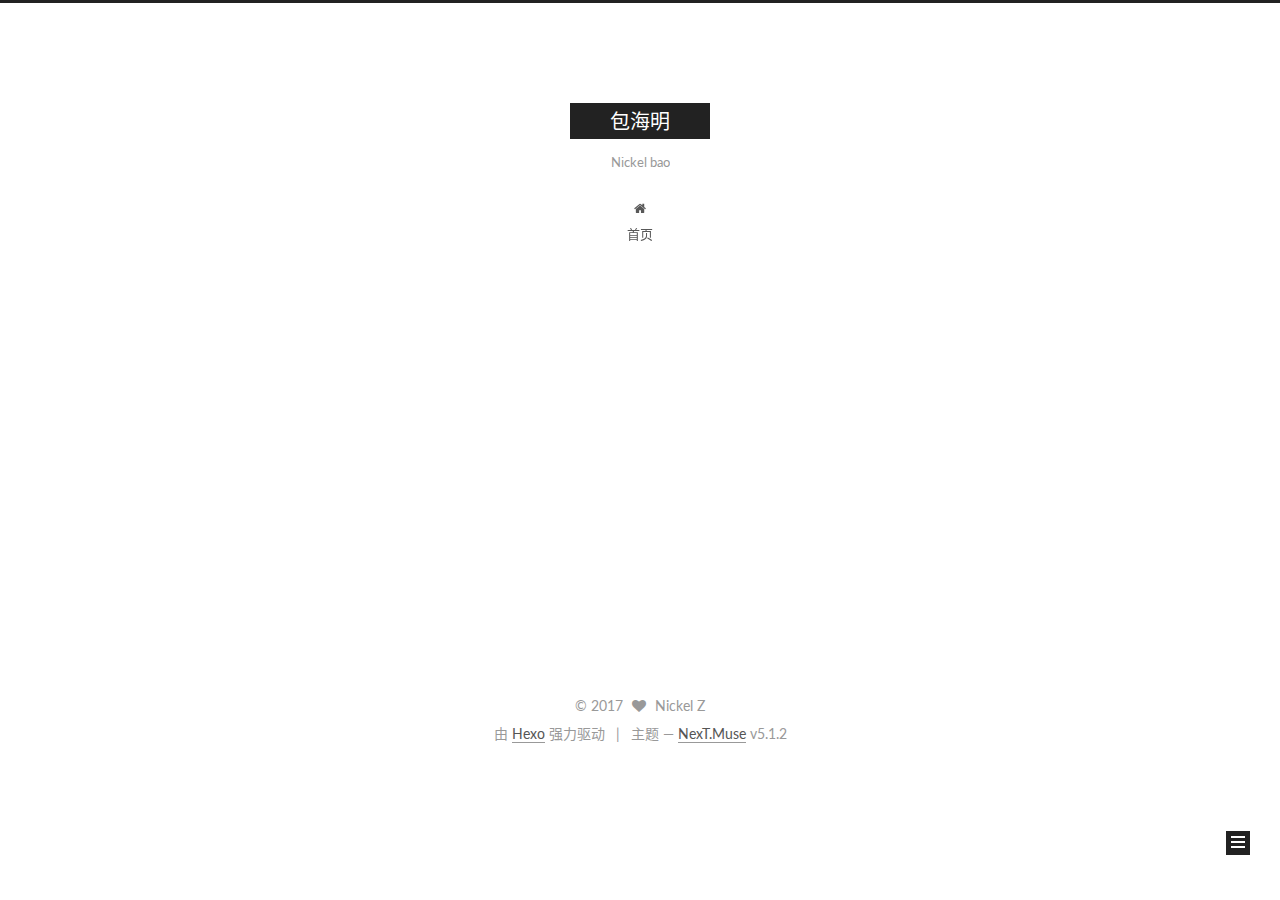
==== commit 0ab9c4d5: "Site updated: 2017-08-29 17:02:08" ====
--- a/index.html
+++ b/index.html
@@ -94,16 +94,16 @@
 
 
 
-<meta name="description" content="make the first step">
+<meta name="description" content="恐惧勾勒着生活的边界">
 <meta property="og:type" content="website">
-<meta property="og:title" content="zmh blog">
+<meta property="og:title" content="包海明">
 <meta property="og:url" content="http://yoursite.com/index.html">
-<meta property="og:site_name" content="zmh blog">
-<meta property="og:description" content="make the first step">
+<meta property="og:site_name" content="包海明">
+<meta property="og:description" content="恐惧勾勒着生活的边界">
 <meta property="og:locale" content="zh-CN">
 <meta name="twitter:card" content="summary">
-<meta name="twitter:title" content="zmh blog">
-<meta name="twitter:description" content="make the first step">
+<meta name="twitter:title" content="包海明">
+<meta name="twitter:description" content="恐惧勾勒着生活的边界">
 
 
 
@@ -139,7 +139,7 @@
 
 
 
-  <title>zmh blog</title>
+  <title>包海明</title>
   
 
 
@@ -171,12 +171,12 @@
     <div class="custom-logo-site-title">
       <a href="/"  class="brand" rel="start">
         <span class="logo-line-before"><i></i></span>
-        <span class="site-title">zmh blog</span>
+        <span class="site-title">包海明</span>
         <span class="logo-line-after"><i></i></span>
       </a>
     </div>
       
-        <p class="site-subtitle"></p>
+        <p class="site-subtitle">Nickel bao</p>
       
   </div>
 
@@ -238,16 +238,16 @@
   
   
   <div class="post-block">
-    <link itemprop="mainEntityOfPage" href="http://yoursite.com/2017/08/23/hello-world/">
+    <link itemprop="mainEntityOfPage" href="http://yoursite.com/2017/08/29/第一篇日志/">
 
     <span hidden itemprop="author" itemscope itemtype="http://schema.org/Person">
       <meta itemprop="name" content="Nickel Z">
       <meta itemprop="description" content="">
-      <meta itemprop="image" content="/images/avatar.gif">
+      <meta itemprop="image" content="/images/avatar.jpeg">
     </span>
 
     <span hidden itemprop="publisher" itemscope itemtype="http://schema.org/Organization">
-      <meta itemprop="name" content="zmh blog">
+      <meta itemprop="name" content="包海明">
     </span>
 
     
@@ -257,7 +257,7 @@
         
           <h1 class="post-title" itemprop="name headline">
                 
-                <a class="post-title-link" href="/2017/08/23/hello-world/" itemprop="url">Hello World</a></h1>
+                <a class="post-title-link" href="/2017/08/29/第一篇日志/" itemprop="url">第一篇日志</a></h1>
         
 
         <div class="post-meta">
@@ -269,8 +269,8 @@
               
                 <span class="post-meta-item-text">发表于</span>
               
-              <time title="创建于" itemprop="dateCreated datePublished" datetime="2017-08-23T09:33:06+08:00">
-                2017-08-23
+              <time title="创建于" itemprop="dateCreated datePublished" datetime="2017-08-29T16:07:17+08:00">
+                2017-08-29
               </time>
             
 
@@ -309,11 +309,11 @@
       
         
           
-          Welcome to Hexo! This is your very first post. Check documentation for more info. If you get any problems when using Hexo, you can find the answer in 
+            上周终于通过Github托管的方式搭建起来了人生中第一个具备独立域名和完全掌控权的个人blog，庆祝一下~一开始想到搭建个人博客的原因是，一方面自己作为程序员的初心者，在向大佬们取经的过程中总会途径各种博客，感叹有能力者在繁忙的工作之余仍能做到积累和沉淀，而脱离学生时代的我已经鲜有时间和心情去记
           ...
           <!--noindex-->
           <div class="post-button text-center">
-            <a class="btn" href="/2017/08/23/hello-world/#more" rel="contents">
+            <a class="btn" href="/2017/08/29/第一篇日志/#more" rel="contents">
               阅读全文 &raquo;
             </a>
           </div>
@@ -385,11 +385,11 @@
       <section class="site-overview sidebar-panel sidebar-panel-active">
         <div class="site-author motion-element" itemprop="author" itemscope itemtype="http://schema.org/Person">
           <img class="site-author-image" itemprop="image"
-               src="/images/avatar.gif"
+               src="/images/avatar.jpeg"
                alt="Nickel Z" />
           <p class="site-author-name" itemprop="name">Nickel Z</p>
            
-              <p class="site-description motion-element" itemprop="description">make the first step</p>
+              <p class="site-description motion-element" itemprop="description">恐惧勾勒着生活的边界</p>
           
         </div>
         <nav class="site-state motion-element">
@@ -407,6 +407,15 @@
 
           
 
+          
+            
+            
+            <div class="site-state-item site-state-tags">
+              
+                <span class="site-state-item-count">1</span>
+                <span class="site-state-item-name">标签</span>
+              
+            </div>
           
 
         </nav>
--- a/css/main.css
+++ b/css/main.css
@@ -1808,7 +1808,7 @@
   width: 4px;
   height: 4px;
   border-radius: 50%;
-  background: #ffffbf;
+  background: #f2ff6f;
 }
 .links-of-blogroll {
   font-size: 13px;
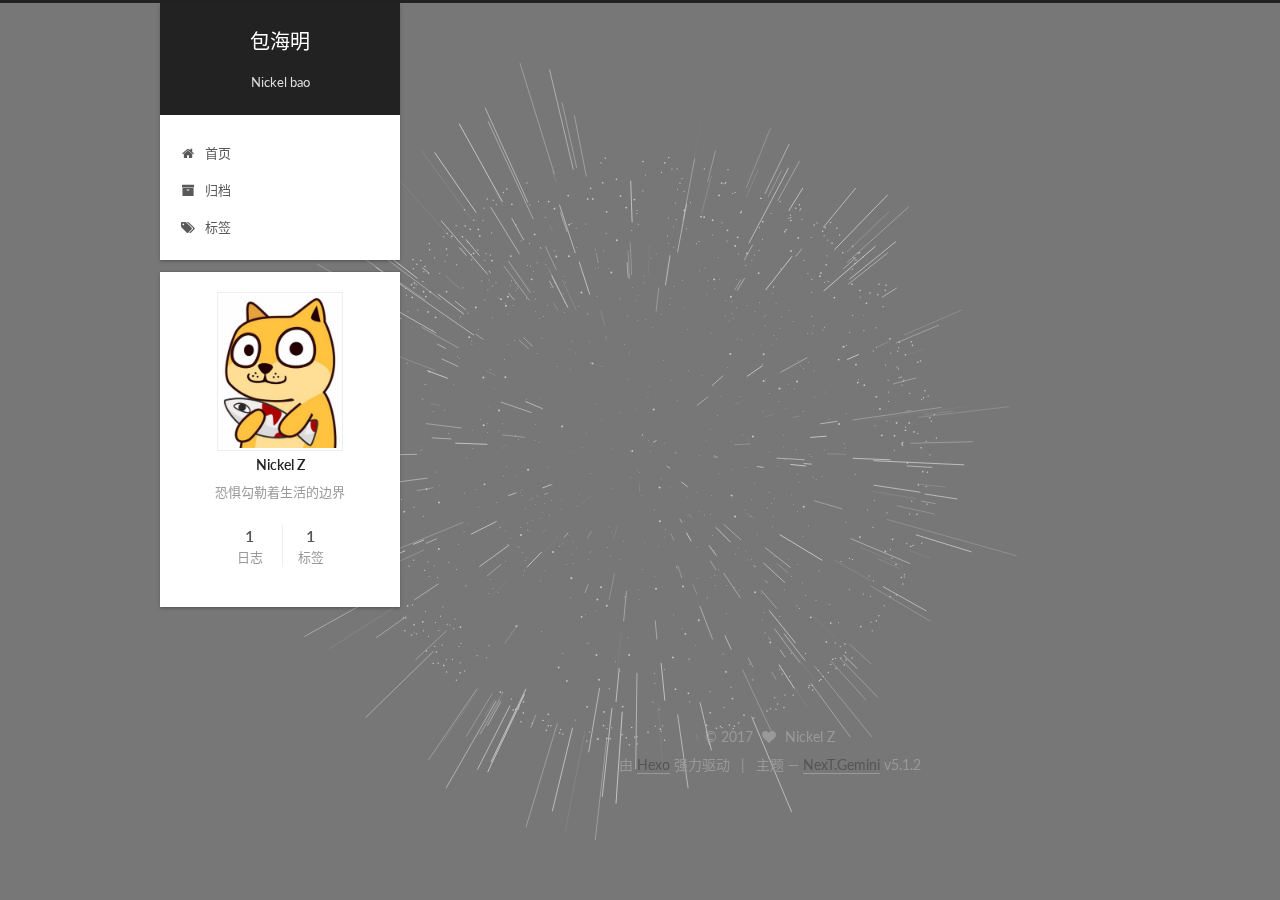
==== commit 800cf8cf: "Site updated: 2017-08-31 17:12:22" ====
--- a/index.html
+++ b/index.html
@@ -5,7 +5,7 @@
   
 
 
-<html class="theme-next muse use-motion" lang="zh-CN">
+<html class="theme-next gemini use-motion" lang="zh-CN">
 <head>
   <meta charset="UTF-8"/>
 <meta http-equiv="X-UA-Compatible" content="IE=edge" />
@@ -111,7 +111,7 @@
   var NexT = window.NexT || {};
   var CONFIG = {
     root: '/',
-    scheme: 'Muse',
+    scheme: 'Gemini',
     version: '5.1.2',
     sidebar: {"position":"left","display":"post","offset":12,"offset_float":12,"b2t":false,"scrollpercent":false,"onmobile":false},
     fancybox: true,
@@ -205,6 +205,26 @@
           </a>
         </li>
       
+        
+        <li class="menu-item menu-item-archives">
+          <a href="/archives/" rel="section">
+            
+              <i class="menu-item-icon fa fa-fw fa-archive"></i> <br />
+            
+            归档
+          </a>
+        </li>
+      
+        
+        <li class="menu-item menu-item-tags">
+          <a href="/tags/" rel="section">
+            
+              <i class="menu-item-icon fa fa-fw fa-tags"></i> <br />
+            
+            标签
+          </a>
+        </li>
+      
 
       
     </ul>
@@ -397,7 +417,7 @@
           
             <div class="site-state-item site-state-posts">
             
-              <a href="/archives">
+              <a href="/archives/">
             
                 <span class="site-state-item-count">1</span>
                 <span class="site-state-item-name">日志</span>
@@ -468,7 +488,7 @@
 
   <span class="post-meta-divider">|</span>
 
-  <div class="theme-info">主题 &mdash; <a class="theme-link" href="https://github.com/iissnan/hexo-theme-next">NexT.Muse</a> v5.1.2</div>
+  <div class="theme-info">主题 &mdash; <a class="theme-link" href="https://github.com/iissnan/hexo-theme-next">NexT.Gemini</a> v5.1.2</div>
 
 
         
@@ -517,6 +537,9 @@
 
 
 
+  
+  
+
 
 
 
@@ -539,6 +562,12 @@
   
   <script type="text/javascript" src="/lib/fancybox/source/jquery.fancybox.pack.js?v=2.1.5"></script>
 
+  
+  <script type="text/javascript" src="/lib/three/three.min.js"></script>
+
+  
+  <script type="text/javascript" src="/lib/three/canvas_sphere.min.js"></script>
+
 
   
 
@@ -551,6 +580,13 @@
 
   
   
+
+
+  <script type="text/javascript" src="/js/src/affix.js?v=5.1.2"></script>
+
+  <script type="text/javascript" src="/js/src/schemes/pisces.js?v=5.1.2"></script>
+
+
 
   
     <script type="text/javascript" src="/js/src/scrollspy.js?v=5.1.2"></script>
--- a/css/main.css
+++ b/css/main.css
@@ -189,7 +189,7 @@
   font-size: 14px;
   line-height: 2;
   color: #555;
-  background: #fff;
+  background: #eee;
 }
 @media (max-width: 767px) {
   body {
@@ -444,7 +444,7 @@
 .header-inner {
   margin: 0 auto;
   padding: 100px 0 70px;
-  width: 700px;
+  width: calc(100% - 252px);
 }
 @media (min-width: 1600px) {
   .container .header-inner {
@@ -453,7 +453,7 @@
 }
 .main-inner {
   margin: 0 auto;
-  width: 700px;
+  width: calc(100% - 252px);
 }
 @media (min-width: 1600px) {
   .container .main-inner {
@@ -467,7 +467,7 @@
 .footer-inner {
   box-sizing: border-box;
   margin: 20px auto;
-  width: 700px;
+  width: calc(100% - 252px);
 }
 @media (min-width: 1600px) {
   .container .footer-inner {
@@ -643,8 +643,8 @@
 @media (min-width: 992px) {
   .full-image.full-image.full-image {
     max-width: none;
-    width: 110%;
-    margin: 25px -5%;
+    width: 118%;
+    margin: 0 -9%;
   }
 }
 .blockquote-center,
@@ -932,7 +932,7 @@
   font-size: 14px;
   color: #fff;
   background: #222;
-  border: 2px solid #222;
+  border: 2px solid #555;
   text-decoration: none;
   border-radius: 0;
   transition-property: background-color;
@@ -943,8 +943,8 @@
 .btn:hover,
 .post-button .btn:hover {
   border-color: #222;
-  color: #222;
-  background: #fff;
+  color: #fff;
+  background: #222;
 }
 .btn-bar {
   display: block;
@@ -1049,7 +1049,7 @@
   width: 24px;
   background: #222;
   font-size: 12px;
-  opacity: 1;
+  opacity: 0.6;
   color: #fff;
   cursor: pointer;
   text-align: center;
@@ -1070,7 +1070,7 @@
   }
 }
 .back-to-top.back-to-top-on {
-  bottom: 19px;
+  bottom: 30px;
 }
 .header {
   background: transparent;
@@ -1119,7 +1119,7 @@
 .site-subtitle {
   margin-top: 10px;
   font-size: 13px;
-  color: #999;
+  color: #ddd;
 }
 .use-motion .brand {
   opacity: 0;
@@ -1192,7 +1192,8 @@
   transition-timing-function: ease-in-out;
   transition-delay: 0s;
 }
-.menu .menu-item a:hover {
+.menu .menu-item a:hover,
+.menu-item-active a {
   border-bottom-color: #222;
 }
 .menu .menu-item .fa {
@@ -1526,10 +1527,10 @@
   margin-top: 50px;
 }
 .post-button .btn {
-  color: #fff;
+  color: #555;
   font-size: 14px;
-  background: #222;
-  border-radius: 0;
+  background: #fff;
+  border-radius: 2px;
   line-height: 2;
   margin: 0 4px 8px 4px;
 }
@@ -1721,20 +1722,20 @@
   display: block;
   margin: 0 auto;
   padding: 2px;
-  max-width: 96px;
+  max-width: 120px;
   height: auto;
-  border: 2px solid #333;
+  border: 1px solid #eee;
 }
 .site-author-name {
-  margin: 5px 0 0;
+  margin: 0;
   text-align: center;
-  color: #f5f5f5;
-  font-weight: normal;
+  color: #222;
+  font-weight: 600;
 }
 .site-description {
-  margin-top: 5px;
+  margin-top: 0;
   text-align: center;
-  font-size: 14px;
+  font-size: 13px;
   color: #999;
 }
 .site-state {
@@ -1746,7 +1747,7 @@
 .site-state-item {
   display: inline-block;
   padding: 0 15px;
-  border-left: 1px solid #333;
+  border-left: 1px solid #eee;
 }
 .site-state-item:first-child {
   border-left: none;
@@ -1759,11 +1760,11 @@
   text-align: center;
   color: inherit;
   font-weight: 600;
-  font-size: 18px;
+  font-size: 16px;
 }
 .site-state-item-name {
   font-size: 13px;
-  color: inherit;
+  color: #999;
 }
 .feed-link {
   margin-top: 20px;
@@ -1808,7 +1809,7 @@
   width: 4px;
   height: 4px;
   border-radius: 50%;
-  background: #f2ff6f;
+  background: #0d60e2;
 }
 .links-of-blogroll {
   font-size: 13px;
@@ -1846,7 +1847,7 @@
   color: #555;
 }
 .sidebar-nav li:hover {
-  color: #f5f5f5;
+  color: #fc6423;
 }
 .page-post-detail .sidebar-nav-toc {
   padding: 0 5px;
@@ -1855,11 +1856,11 @@
   margin-left: 10px;
 }
 .sidebar-nav .sidebar-nav-active {
-  color: #87daff;
-  border-bottom-color: #87daff;
+  color: #fc6423;
+  border-bottom-color: #fc6423;
 }
 .sidebar-nav .sidebar-nav-active:hover {
-  color: #87daff;
+  color: #fc6423;
 }
 .sidebar-panel {
   display: none;
@@ -1892,12 +1893,12 @@
   transition-timing-function: ease-in-out;
   transition-delay: 0s;
   transition-property: all;
-  color: #999;
-  border-bottom-color: #555;
+  color: #666;
+  border-bottom-color: #ccc;
 }
 .post-toc ol a:hover {
-  color: #ccc;
-  border-bottom-color: #ccc;
+  color: #000;
+  border-bottom-color: #000;
 }
 .post-toc .nav-item {
   overflow: hidden;
@@ -1918,14 +1919,14 @@
   display: block;
 }
 .post-toc .nav .active > a {
-  color: #87daff;
-  border-bottom-color: #87daff;
+  color: #fc6423;
+  border-bottom-color: #fc6423;
 }
 .post-toc .nav .active-current > a {
-  color: #87daff;
+  color: #fc6423;
 }
 .post-toc .nav .active-current > a:hover {
-  color: #87daff;
+  color: #fc6423;
 }
 .footer {
   font-size: 14px;
@@ -2568,83 +2569,407 @@
   }
 }
 .page-post-detail .sidebar-toggle-line {
-  background: #87daff;
+  background: #fc6423;
 }
 .page-post-detail .comments {
   overflow: hidden;
 }
-@media (max-width: 767px) {
-  .header-inner,
-  .container .main-inner,
+.header {
+  position: relative;
+  margin: 0 auto;
+  width: 75%;
+}
+@media (min-width: 768px) and (max-width: 991px) {
+  .header {
+    width: auto;
+  }
+}
+@media (max-width: 767px) {
+  .header {
+    width: auto;
+  }
+}
+.header-inner {
+  position: absolute;
+  top: 0;
+  overflow: hidden;
+  padding: 0;
+  width: 240px;
+  background: #fff;
+  box-shadow: 0 2px 2px 0 rgba(0,0,0,0.12), 0 3px 1px -2px rgba(0,0,0,0.06), 0 1px 5px 0 rgba(0,0,0,0.12);
+  border-radius: initial;
+}
+@media (min-width: 1600px) {
+  .container .header-inner {
+    width: 240px;
+  }
+}
+@media (min-width: 768px) and (max-width: 991px) {
+  .header-inner {
+    position: relative;
+    width: auto;
+    border-radius: initial;
+  }
+}
+@media (max-width: 767px) {
+  .header-inner {
+    position: relative;
+    width: auto;
+    border-radius: initial;
+  }
+}
+.main:before,
+.main:after {
+  content: " ";
+  display: table;
+}
+.main:after {
+  clear: both;
+}
+.container .main-inner {
+  width: 75%;
+}
+@media (min-width: 768px) and (max-width: 991px) {
+  .container .main-inner {
+    width: auto;
+  }
+}
+@media (max-width: 767px) {
+  .container .main-inner {
+    width: auto;
+  }
+}
+.content-wrap {
+  float: right;
+  box-sizing: border-box;
+  padding: 40px;
+  width: calc(100% - 252px);
+  background: #fff;
+  min-height: 700px;
+  box-shadow: 0 2px 2px 0 rgba(0,0,0,0.12), 0 3px 1px -2px rgba(0,0,0,0.06), 0 1px 5px 0 rgba(0,0,0,0.12);
+  border-radius: initial;
+}
+@media (min-width: 768px) and (max-width: 991px) {
+  .content-wrap {
+    width: 100%;
+    padding: 20px;
+    border-radius: initial;
+  }
+}
+@media (max-width: 767px) {
+  .content-wrap {
+    width: 100%;
+    padding: 20px;
+    min-height: auto;
+    border-radius: initial;
+  }
+}
+.sidebar {
+  position: static;
+  float: left;
+  margin-top: 300px;
+  width: 240px;
+  background: #eee;
+  box-shadow: none;
+}
+@media (min-width: 768px) and (max-width: 991px) {
+  .sidebar {
+    display: none;
+  }
+}
+@media (max-width: 767px) {
+  .sidebar {
+    display: none;
+  }
+}
+.sidebar-toggle {
+  display: none;
+}
+.footer-inner {
+  width: 75%;
+  padding-left: 260px;
+}
+@media (min-width: 768px) and (max-width: 991px) {
   .footer-inner {
     width: auto;
-  }
-}
-embed {
-  display: block;
-  margin: 0px auto 25px auto;
-}
-.custom-logo .site-meta-headline {
-  text-align: center;
-}
-.custom-logo .brand {
+    padding-left: 0 !important;
+    padding-right: 0 !important;
+  }
+}
+@media (max-width: 767px) {
+  .footer-inner {
+    width: auto;
+    padding-left: 0 !important;
+    padding-right: 0 !important;
+  }
+}
+.sidebar-position-right .header-inner {
+  right: 0;
+}
+.sidebar-position-right .content-wrap {
+  float: left;
+}
+.sidebar-position-right .sidebar {
+  float: right;
+}
+.sidebar-position-right .footer-inner {
+  padding-left: 0;
+  padding-right: 260px;
+}
+.site-brand-wrapper {
+  position: relative;
+}
+.site-meta {
+  padding: 20px 0;
+  color: #fff;
+  background: #222;
+}
+@media (min-width: 768px) and (max-width: 991px) {
+  .site-meta {
+    box-shadow: 0 0 16px rgba(0,0,0,0.5);
+  }
+}
+@media (max-width: 767px) {
+  .site-meta {
+    box-shadow: 0 0 16px rgba(0,0,0,0.5);
+  }
+}
+.brand {
+  padding: 0;
   background: none;
 }
-.custom-logo .site-title {
-  margin: 10px auto 0;
-  font-size: 24px;
-  color: #222;
-}
-.custom-logo .site-title a {
-  border: none;
-}
-.custom-logo-image {
-  margin: 0 auto;
-  padding: 5px;
-  max-width: 150px;
-  background: #fff;
-}
-@media (max-width: 767px) {
-  .site-nav {
-    position: absolute;
-    left: 0;
-    top: 52px;
-    margin: 0;
-    width: 100%;
-    padding: 0;
-    background: #fff;
-    border-bottom: 1px solid #ddd;
-    z-index: 1;
-  }
-}
-@media (max-width: 767px) {
-  .menu {
-    text-align: left;
-  }
-}
-@media (max-width: 767px) {
-  .menu .menu-item {
-    display: block;
-    margin: 0 10px;
-    vertical-align: top;
-  }
-}
-@media (max-width: 767px) {
-  .menu .menu-item br {
-    display: none;
-  }
-}
-@media (max-width: 767px) {
-  .menu .menu-item a {
-    padding: 5px 10px;
-  }
-}
-.menu .menu-item .fa {
-  margin-right: 0;
+.brand:hover {
+  color: #fff;
+}
+.site-subtitle {
+  margin: 10px 10px 0;
+  font-weight: initial;
 }
 .site-search form {
   display: none;
 }
+.site-nav {
+  border-top: none;
+}
+@media (min-width: 768px) and (max-width: 991px) {
+  .site-nav {
+    display: none !important;
+  }
+}
+@media (min-width: 768px) and (max-width: 991px) {
+  .site-nav-on {
+    display: block !important;
+  }
+}
+.menu .menu-item {
+  display: block;
+  margin: 0;
+}
+.menu .menu-item a {
+  position: relative;
+  box-sizing: border-box;
+  padding: 5px 20px;
+  text-align: left;
+  line-height: inherit;
+  transition-property: background-color;
+  transition-duration: 0.2s;
+  transition-timing-function: ease-in-out;
+  transition-delay: 0s;
+}
+.menu .menu-item a:hover,
+.menu-item-active a {
+  background: #f9f9f9;
+  border-bottom-color: #fff;
+}
+.menu .menu-item br {
+  display: none;
+}
+.menu-item-active a:after {
+  content: " ";
+  position: absolute;
+  top: 50%;
+  margin-top: -3px;
+  right: 15px;
+  width: 6px;
+  height: 6px;
+  border-radius: 50%;
+  background-color: #bbb;
+}
+.btn-bar {
+  background-color: #fff;
+}
+.site-nav-toggle {
+  left: 20px;
+  top: 50%;
+  -webkit-transform: translateY(-50%);
+  -webkit-transform: translateY(-50%);
+  -moz-transform: translateY(-50%);
+  -ms-transform: translateY(-50%);
+  -o-transform: translateY(-50%);
+  transform: translateY(-50%);
+}
+@media (min-width: 768px) and (max-width: 991px) {
+  .site-nav-toggle {
+    display: block;
+  }
+}
+.use-motion .sidebar .motion-element {
+  opacity: 1;
+}
+.sidebar {
+  display: none;
+  right: auto;
+  bottom: auto;
+  -webkit-transform: none;
+}
+.sidebar-inner {
+  box-sizing: border-box;
+  width: 240px;
+  color: #555;
+  background: #fff;
+  box-shadow: 0 2px 2px 0 rgba(0,0,0,0.12), 0 3px 1px -2px rgba(0,0,0,0.06), 0 1px 5px 0 rgba(0,0,0,0.12), 0 -1px 0.5px 0 rgba(0,0,0,0.09);
+  border-radius: initial;
+}
+.sidebar-inner.affix {
+  position: fixed;
+  top: 12px;
+}
+.site-overview {
+  margin: 0 2px;
+  text-align: left;
+}
+.site-author:before,
+.site-author:after {
+  content: " ";
+  display: table;
+}
+.site-author:after {
+  clear: both;
+}
+.sidebar a {
+  color: #555;
+}
+.sidebar a:hover {
+  color: #222;
+}
+.links-of-author-item a:before {
+  display: none;
+}
+.links-of-author-item a {
+  border-bottom: none;
+  text-decoration: underline;
+}
+.feed-link {
+  border-top: 1px dotted #ccc;
+  border-bottom: 1px dotted #ccc;
+  text-align: center;
+}
+.feed-link a {
+  display: block;
+  color: #fc6423;
+  border: none;
+}
+.feed-link a:hover {
+  background: none;
+  color: #e34603;
+}
+.feed-link a:hover i {
+  color: #e34603;
+}
+.links-of-author-item {
+  margin: 5px 0 0;
+  width: 50%;
+}
+.links-of-author-item a {
+  max-width: 216px;
+  box-sizing: border-box;
+  display: inline-block;
+  margin-right: 0;
+  margin-bottom: 0;
+  padding: 0 5px;
+  overflow: hidden;
+  white-space: nowrap;
+  text-overflow: ellipsis;
+}
+.links-of-author-item a {
+  display: block;
+  text-decoration: none;
+}
+.links-of-author-item a:hover {
+  border-radius: 4px;
+  background: #eee;
+}
+.links-of-author-item .fa {
+  margin-right: 2px;
+  font-size: 16px;
+}
+.links-of-author-item .fa-globe {
+  font-size: 15px;
+}
+.links-of-blogroll {
+  text-align: center;
+  margin-top: 20px;
+  padding: 3px 0 0;
+  border-top: 1px dotted #ccc;
+}
+.links-of-blogroll-title {
+  margin-top: 0;
+}
+.links-of-blogroll-item {
+  padding: 0;
+}
+.links-of-blogroll-inline:before,
+.links-of-blogroll-inline:after {
+  content: " ";
+  display: table;
+}
+.links-of-blogroll-inline:after {
+  clear: both;
+}
 .links-of-blogroll-inline .links-of-blogroll-item {
-  display: inline-block;
-}
+  margin: 5px 0 0;
+  width: 50%;
+  display: inline-block;
+  width: unset;
+}
+.links-of-blogroll-inline .links-of-blogroll-item a {
+  max-width: 216px;
+  box-sizing: border-box;
+  display: inline-block;
+  margin-right: 0;
+  margin-bottom: 0;
+  padding: 0 5px;
+  overflow: hidden;
+  white-space: nowrap;
+  text-overflow: ellipsis;
+}
+@media (max-width: 767px) {
+  .post-body {
+    text-align: justify;
+  }
+}
+.content-wrap {
+  padding: initial;
+  background: initial;
+  box-shadow: initial;
+  border-radius: initial;
+}
+.post-block {
+  margin-bottom: 12px;
+  background: #fff;
+  padding: 40px;
+  box-shadow: 0 2px 2px 0 rgba(0,0,0,0.12), 0 3px 1px -2px rgba(0,0,0,0.06), 0 1px 5px 0 rgba(0,0,0,0.12);
+  border-radius: initial;
+}
+.posts-expand {
+  padding-top: initial;
+}
+.post-eof {
+  display: none !important;
+}
+.main {
+  padding-bottom: initial;
+}
+.footer {
+  bottom: auto;
+}
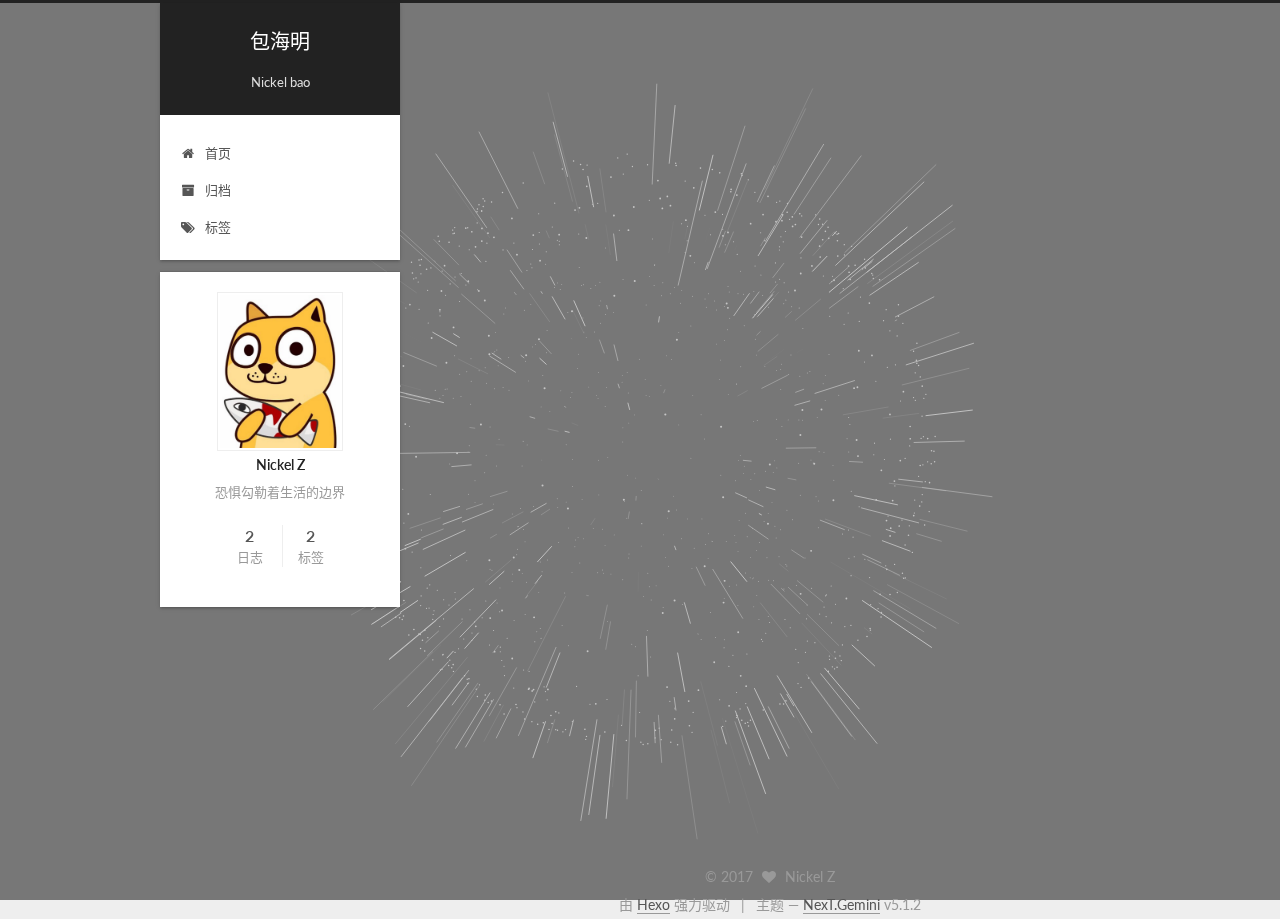
==== commit be8a041b: "Site updated: 2017-11-27 15:46:13" ====
--- a/index.html
+++ b/index.html
@@ -258,6 +258,132 @@
   
   
   <div class="post-block">
+    <link itemprop="mainEntityOfPage" href="http://yoursite.com/2017/11/27/xdebug配置/">
+
+    <span hidden itemprop="author" itemscope itemtype="http://schema.org/Person">
+      <meta itemprop="name" content="Nickel Z">
+      <meta itemprop="description" content="">
+      <meta itemprop="image" content="/images/avatar.jpeg">
+    </span>
+
+    <span hidden itemprop="publisher" itemscope itemtype="http://schema.org/Organization">
+      <meta itemprop="name" content="包海明">
+    </span>
+
+    
+      <header class="post-header">
+
+        
+        
+          <h1 class="post-title" itemprop="name headline">
+                
+                <a class="post-title-link" href="/2017/11/27/xdebug配置/" itemprop="url">xdebug在lnmp中的配置</a></h1>
+        
+
+        <div class="post-meta">
+          <span class="post-time">
+            
+              <span class="post-meta-item-icon">
+                <i class="fa fa-calendar-o"></i>
+              </span>
+              
+                <span class="post-meta-item-text">发表于</span>
+              
+              <time title="创建于" itemprop="dateCreated datePublished" datetime="2017-11-27T15:41:00+08:00">
+                2017-11-27
+              </time>
+            
+
+            
+
+            
+          </span>
+
+          
+
+          
+            
+          
+
+          
+          
+
+          
+
+          
+
+          
+
+        </div>
+      </header>
+    
+
+    
+    
+    
+    <div class="post-body" itemprop="articleBody">
+
+      
+      
+
+      
+        
+          
+          在我使用过的工具中，PHP的调试工具Xdebug具有着看似配置简单，实则全是玄学的特点。尽管互联网上关于Xdebug的配置都有着详尽的说明，不过各种眉眉角角真的非常折腾人，各种说明之间相互补充又各有矛盾之处。如果是本地wamp的简单环境配置相信不会太困难，本文主要针对vagrant+虚拟机下的lnm
+          ...
+          <!--noindex-->
+          <div class="post-button text-center">
+            <a class="btn" href="/2017/11/27/xdebug配置/#more" rel="contents">
+              阅读全文 &raquo;
+            </a>
+          </div>
+          <!--/noindex-->
+        
+      
+    </div>
+    
+    
+    
+
+    
+
+    
+
+    
+
+    <footer class="post-footer">
+      
+
+      
+
+      
+
+      
+      
+        <div class="post-eof"></div>
+      
+    </footer>
+  </div>
+  
+  
+  
+  </article>
+
+
+    
+      
+
+  
+
+  
+  
+  
+
+  <article class="post post-type-normal" itemscope itemtype="http://schema.org/Article">
+  
+  
+  
+  <div class="post-block">
     <link itemprop="mainEntityOfPage" href="http://yoursite.com/2017/08/29/第一篇日志/">
 
     <span hidden itemprop="author" itemscope itemtype="http://schema.org/Person">
@@ -419,7 +545,7 @@
             
               <a href="/archives/">
             
-                <span class="site-state-item-count">1</span>
+                <span class="site-state-item-count">2</span>
                 <span class="site-state-item-name">日志</span>
               </a>
             </div>
@@ -432,7 +558,7 @@
             
             <div class="site-state-item site-state-tags">
               
-                <span class="site-state-item-count">1</span>
+                <span class="site-state-item-count">2</span>
                 <span class="site-state-item-name">标签</span>
               
             </div>
--- a/css/main.css
+++ b/css/main.css
@@ -1809,7 +1809,7 @@
   width: 4px;
   height: 4px;
   border-radius: 50%;
-  background: #0d60e2;
+  background: #bb5ef7;
 }
 .links-of-blogroll {
   font-size: 13px;
